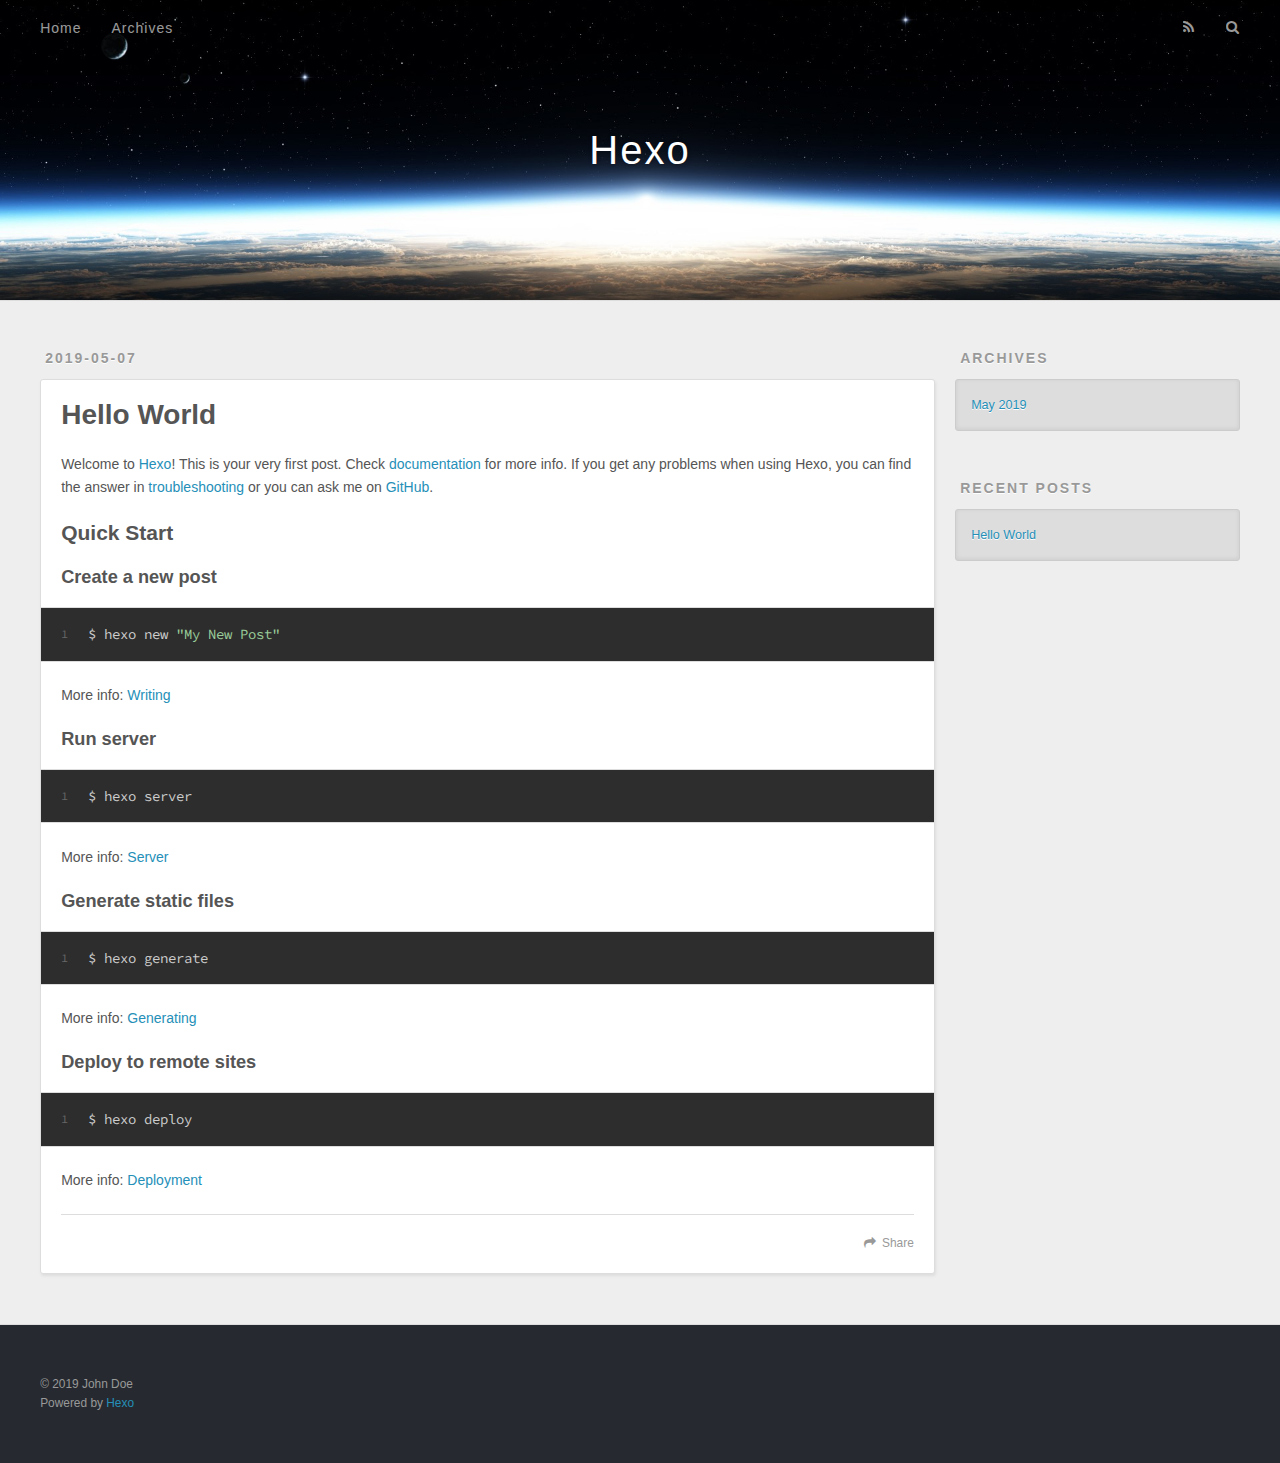
==== index.html @ 74bae9dd "Site updated: 2019-05-07 15:51:32" ====
<!DOCTYPE html>
<html>
<head><meta name="generator" content="Hexo 3.8.0">
  <meta charset="utf-8">
  

  
  <title>Hexo</title>
  <meta name="viewport" content="width=device-width, initial-scale=1, maximum-scale=1">
  <meta property="og:type" content="website">
<meta property="og:title" content="Hexo">
<meta property="og:url" content="http://yoursite.com/index.html">
<meta property="og:site_name" content="Hexo">
<meta property="og:locale" content="default">
<meta name="twitter:card" content="summary">
<meta name="twitter:title" content="Hexo">
  
    <link rel="alternate" href="/atom.xml" title="Hexo" type="application/atom+xml">
  
  
    <link rel="icon" href="/favicon.png">
  
  
    <link href="//fonts.googleapis.com/css?family=Source+Code+Pro" rel="stylesheet" type="text/css">
  
  <link rel="stylesheet" href="/css/style.css">
</head>
</html>
<body>
  <div id="container">
    <div id="wrap">
      <header id="header">
  <div id="banner"></div>
  <div id="header-outer" class="outer">
    <div id="header-title" class="inner">
      <h1 id="logo-wrap">
        <a href="/" id="logo">Hexo</a>
      </h1>
      
    </div>
    <div id="header-inner" class="inner">
      <nav id="main-nav">
        <a id="main-nav-toggle" class="nav-icon"></a>
        
          <a class="main-nav-link" href="/">Home</a>
        
          <a class="main-nav-link" href="/archives">Archives</a>
        
      </nav>
      <nav id="sub-nav">
        
          <a id="nav-rss-link" class="nav-icon" href="/atom.xml" title="RSS Feed"></a>
        
        <a id="nav-search-btn" class="nav-icon" title="Search"></a>
      </nav>
      <div id="search-form-wrap">
        <form action="//google.com/search" method="get" accept-charset="UTF-8" class="search-form"><input type="search" name="q" class="search-form-input" placeholder="Search"><button type="submit" class="search-form-submit">&#xF002;</button><input type="hidden" name="sitesearch" value="http://yoursite.com"></form>
      </div>
    </div>
  </div>
</header>
      <div class="outer">
        <section id="main">
  
    <article id="post-hello-world" class="article article-type-post" itemscope itemprop="blogPost">
  <div class="article-meta">
    <a href="/2019/05/07/hello-world/" class="article-date">
  <time datetime="2019-05-07T07:40:25.000Z" itemprop="datePublished">2019-05-07</time>
</a>
    
  </div>
  <div class="article-inner">
    
    
      <header class="article-header">
        
  
    <h1 itemprop="name">
      <a class="article-title" href="/2019/05/07/hello-world/">Hello World</a>
    </h1>
  

      </header>
    
    <div class="article-entry" itemprop="articleBody">
      
        <p>Welcome to <a href="https://hexo.io/" target="_blank" rel="noopener">Hexo</a>! This is your very first post. Check <a href="https://hexo.io/docs/" target="_blank" rel="noopener">documentation</a> for more info. If you get any problems when using Hexo, you can find the answer in <a href="https://hexo.io/docs/troubleshooting.html" target="_blank" rel="noopener">troubleshooting</a> or you can ask me on <a href="https://github.com/hexojs/hexo/issues" target="_blank" rel="noopener">GitHub</a>.</p>
<h2 id="Quick-Start"><a href="#Quick-Start" class="headerlink" title="Quick Start"></a>Quick Start</h2><h3 id="Create-a-new-post"><a href="#Create-a-new-post" class="headerlink" title="Create a new post"></a>Create a new post</h3><figure class="highlight bash"><table><tr><td class="gutter"><pre><span class="line">1</span><br></pre></td><td class="code"><pre><span class="line">$ hexo new <span class="string">"My New Post"</span></span><br></pre></td></tr></table></figure>
<p>More info: <a href="https://hexo.io/docs/writing.html" target="_blank" rel="noopener">Writing</a></p>
<h3 id="Run-server"><a href="#Run-server" class="headerlink" title="Run server"></a>Run server</h3><figure class="highlight bash"><table><tr><td class="gutter"><pre><span class="line">1</span><br></pre></td><td class="code"><pre><span class="line">$ hexo server</span><br></pre></td></tr></table></figure>
<p>More info: <a href="https://hexo.io/docs/server.html" target="_blank" rel="noopener">Server</a></p>
<h3 id="Generate-static-files"><a href="#Generate-static-files" class="headerlink" title="Generate static files"></a>Generate static files</h3><figure class="highlight bash"><table><tr><td class="gutter"><pre><span class="line">1</span><br></pre></td><td class="code"><pre><span class="line">$ hexo generate</span><br></pre></td></tr></table></figure>
<p>More info: <a href="https://hexo.io/docs/generating.html" target="_blank" rel="noopener">Generating</a></p>
<h3 id="Deploy-to-remote-sites"><a href="#Deploy-to-remote-sites" class="headerlink" title="Deploy to remote sites"></a>Deploy to remote sites</h3><figure class="highlight bash"><table><tr><td class="gutter"><pre><span class="line">1</span><br></pre></td><td class="code"><pre><span class="line">$ hexo deploy</span><br></pre></td></tr></table></figure>
<p>More info: <a href="https://hexo.io/docs/deployment.html" target="_blank" rel="noopener">Deployment</a></p>

      
    </div>
    <footer class="article-footer">
      <a data-url="http://yoursite.com/2019/05/07/hello-world/" data-id="cjvdhw9oo0000kcbdftleumqb" class="article-share-link">Share</a>
      
      
    </footer>
  </div>
  
</article>


  


</section>
        
          <aside id="sidebar">
  
    

  
    

  
    
  
    
  <div class="widget-wrap">
    <h3 class="widget-title">Archives</h3>
    <div class="widget">
      <ul class="archive-list"><li class="archive-list-item"><a class="archive-list-link" href="/archives/2019/05/">May 2019</a></li></ul>
    </div>
  </div>


  
    
  <div class="widget-wrap">
    <h3 class="widget-title">Recent Posts</h3>
    <div class="widget">
      <ul>
        
          <li>
            <a href="/2019/05/07/hello-world/">Hello World</a>
          </li>
        
      </ul>
    </div>
  </div>

  
</aside>
        
      </div>
      <footer id="footer">
  
  <div class="outer">
    <div id="footer-info" class="inner">
      &copy; 2019 John Doe<br>
      Powered by <a href="http://hexo.io/" target="_blank">Hexo</a>
    </div>
  </div>
</footer>
    </div>
    <nav id="mobile-nav">
  
    <a href="/" class="mobile-nav-link">Home</a>
  
    <a href="/archives" class="mobile-nav-link">Archives</a>
  
</nav>
    

<script src="//ajax.googleapis.com/ajax/libs/jquery/2.0.3/jquery.min.js"></script>


  <link rel="stylesheet" href="/fancybox/jquery.fancybox.css">
  <script src="/fancybox/jquery.fancybox.pack.js"></script>


<script src="/js/script.js"></script>



  </div>
</body>
</html>
---- css/style.css ----
body {
  width: 100%;
}
body:before,
body:after {
  content: "";
  display: table;
}
body:after {
  clear: both;
}
html,
body,
div,
span,
applet,
object,
iframe,
h1,
h2,
h3,
h4,
h5,
h6,
p,
blockquote,
pre,
a,
abbr,
acronym,
address,
big,
cite,
code,
del,
dfn,
em,
img,
ins,
kbd,
q,
s,
samp,
small,
strike,
strong,
sub,
sup,
tt,
var,
dl,
dt,
dd,
ol,
ul,
li,
fieldset,
form,
label,
legend,
table,
caption,
tbody,
tfoot,
thead,
tr,
th,
td {
  margin: 0;
  padding: 0;
  border: 0;
  outline: 0;
  font-weight: inherit;
  font-style: inherit;
  font-family: inherit;
  font-size: 100%;
  vertical-align: baseline;
}
body {
  line-height: 1;
  color: #000;
  background: #fff;
}
ol,
ul {
  list-style: none;
}
table {
  border-collapse: separate;
  border-spacing: 0;
  vertical-align: middle;
}
caption,
th,
td {
  text-align: left;
  font-weight: normal;
  vertical-align: middle;
}
a img {
  border: none;
}
input,
button {
  margin: 0;
  padding: 0;
}
input::-moz-focus-inner,
button::-moz-focus-inner {
  border: 0;
  padding: 0;
}
@font-face {
  font-family: FontAwesome;
  font-style: normal;
  font-weight: normal;
  src: url("fonts/fontawesome-webfont.eot?v=#4.0.3");
  src: url("fonts/fontawesome-webfont.eot?#iefix&v=#4.0.3") format("embedded-opentype"), url("fonts/fontawesome-webfont.woff?v=#4.0.3") format("woff"), url("fonts/fontawesome-webfont.ttf?v=#4.0.3") format("truetype"), url("fonts/fontawesome-webfont.svg#fontawesomeregular?v=#4.0.3") format("svg");
}
html,
body,
#container {
  height: 100%;
}
body {
  background: #eee;
  font: 14px -apple-system, BlinkMacSystemFont, "Segoe UI", "Roboto", "Oxygen", "Ubuntu", "Cantarell", "Fira Sans", "Droid Sans", "Helvetica Neue", sans-serif;
  -webkit-text-size-adjust: 100%;
}
.outer {
  max-width: 1220px;
  margin: 0 auto;
  padding: 0 20px;
}
.outer:before,
.outer:after {
  content: "";
  display: table;
}
.outer:after {
  clear: both;
}
.inner {
  display: inline;
  float: left;
  width: 98.33333333333333%;
  margin: 0 0.833333333333333%;
}
.left,
.alignleft {
  float: left;
}
.right,
.alignright {
  float: right;
}
.clear {
  clear: both;
}
#container {
  position: relative;
}
.mobile-nav-on {
  overflow: hidden;
}
#wrap {
  height: 100%;
  width: 100%;
  position: absolute;
  top: 0;
  left: 0;
  -webkit-transition: 0.2s ease-out;
  -moz-transition: 0.2s ease-out;
  -ms-transition: 0.2s ease-out;
  transition: 0.2s ease-out;
  z-index: 1;
  background: #eee;
}
.mobile-nav-on #wrap {
  left: 280px;
}
@media screen and (min-width: 768px) {
  #main {
    display: inline;
    float: left;
    width: 73.33333333333333%;
    margin: 0 0.833333333333333%;
  }
}
.article-date,
.article-category-link,
.archive-year,
.widget-title {
  text-decoration: none;
  text-transform: uppercase;
  letter-spacing: 2px;
  color: #999;
  margin-bottom: 1em;
  margin-left: 5px;
  line-height: 1em;
  text-shadow: 0 1px #fff;
  font-weight: bold;
}
.article-inner,
.archive-article-inner {
  background: #fff;
  -webkit-box-shadow: 1px 2px 3px #ddd;
  box-shadow: 1px 2px 3px #ddd;
  border: 1px solid #ddd;
  border-radius: 3px;
}
.article-entry h1,
.widget h1 {
  font-size: 2em;
}
.article-entry h2,
.widget h2 {
  font-size: 1.5em;
}
.article-entry h3,
.widget h3 {
  font-size: 1.3em;
}
.article-entry h4,
.widget h4 {
  font-size: 1.2em;
}
.article-entry h5,
.widget h5 {
  font-size: 1em;
}
.article-entry h6,
.widget h6 {
  font-size: 1em;
  color: #999;
}
.article-entry hr,
.widget hr {
  border: 1px dashed #ddd;
}
.article-entry strong,
.widget strong {
  font-weight: bold;
}
.article-entry em,
.widget em,
.article-entry cite,
.widget cite {
  font-style: italic;
}
.article-entry sup,
.widget sup,
.article-entry sub,
.widget sub {
  font-size: 0.75em;
  line-height: 0;
  position: relative;
  vertical-align: baseline;
}
.article-entry sup,
.widget sup {
  top: -0.5em;
}
.article-entry sub,
.widget sub {
  bottom: -0.2em;
}
.article-entry small,
.widget small {
  font-size: 0.85em;
}
.article-entry acronym,
.widget acronym,
.article-entry abbr,
.widget abbr {
  border-bottom: 1px dotted;
}
.article-entry ul,
.widget ul,
.article-entry ol,
.widget ol,
.article-entry dl,
.widget dl {
  margin: 0 20px;
  line-height: 1.6em;
}
.article-entry ul ul,
.widget ul ul,
.article-entry ol ul,
.widget ol ul,
.article-entry ul ol,
.widget ul ol,
.article-entry ol ol,
.widget ol ol {
  margin-top: 0;
  margin-bottom: 0;
}
.article-entry ul,
.widget ul {
  list-style: disc;
}
.article-entry ol,
.widget ol {
  list-style: decimal;
}
.article-entry dt,
.widget dt {
  font-weight: bold;
}
#header {
  height: 300px;
  position: relative;
  border-bottom: 1px solid #ddd;
}
#header:before,
#header:after {
  content: "";
  position: absolute;
  left: 0;
  right: 0;
  height: 40px;
}
#header:before {
  top: 0;
  background: -webkit-linear-gradient(rgba(0,0,0,0.2), transparent);
  background: -moz-linear-gradient(rgba(0,0,0,0.2), transparent);
  background: -ms-linear-gradient(rgba(0,0,0,0.2), transparent);
  background: linear-gradient(rgba(0,0,0,0.2), transparent);
}
#header:after {
  bottom: 0;
  background: -webkit-linear-gradient(transparent, rgba(0,0,0,0.2));
  background: -moz-linear-gradient(transparent, rgba(0,0,0,0.2));
  background: -ms-linear-gradient(transparent, rgba(0,0,0,0.2));
  background: linear-gradient(transparent, rgba(0,0,0,0.2));
}
#header-outer {
  height: 100%;
  position: relative;
}
#header-inner {
  position: relative;
  overflow: hidden;
}
#banner {
  position: absolute;
  top: 0;
  left: 0;
  width: 100%;
  height: 100%;
  background: url("images/banner.jpg") center #000;
  -webkit-background-size: cover;
  -moz-background-size: cover;
  background-size: cover;
  z-index: -1;
}
#header-title {
  text-align: center;
  height: 40px;
  position: absolute;
  top: 50%;
  left: 0;
  margin-top: -20px;
}
#logo,
#subtitle {
  text-decoration: none;
  color: #fff;
  font-weight: 300;
  text-shadow: 0 1px 4px rgba(0,0,0,0.3);
}
#logo {
  font-size: 40px;
  line-height: 40px;
  letter-spacing: 2px;
}
#subtitle {
  font-size: 16px;
  line-height: 16px;
  letter-spacing: 1px;
}
#subtitle-wrap {
  margin-top: 16px;
}
#main-nav {
  float: left;
  margin-left: -15px;
}
.nav-icon,
.main-nav-link {
  float: left;
  color: #fff;
  opacity: 0.6;
  text-decoration: none;
  text-shadow: 0 1px rgba(0,0,0,0.2);
  -webkit-transition: opacity 0.2s;
  -moz-transition: opacity 0.2s;
  -ms-transition: opacity 0.2s;
  transition: opacity 0.2s;
  display: block;
  padding: 20px 15px;
}
.nav-icon:hover,
.main-nav-link:hover {
  opacity: 1;
}
.nav-icon {
  font-family: FontAwesome;
  text-align: center;
  font-size: 14px;
  width: 14px;
  height: 14px;
  padding: 20px 15px;
  position: relative;
  cursor: pointer;
}
.main-nav-link {
  font-weight: 300;
  letter-spacing: 1px;
}
@media screen and (max-width: 479px) {
  .main-nav-link {
    display: none;
  }
}
#main-nav-toggle {
  display: none;
}
#main-nav-toggle:before {
  content: "\f0c9";
}
@media screen and (max-width: 479px) {
  #main-nav-toggle {
    display: block;
  }
}
#sub-nav {
  float: right;
  margin-right: -15px;
}
#nav-rss-link:before {
  content: "\f09e";
}
#nav-search-btn:before {
  content: "\f002";
}
#search-form-wrap {
  position: absolute;
  top: 15px;
  width: 150px;
  height: 30px;
  right: -150px;
  opacity: 0;
  -webkit-transition: 0.2s ease-out;
  -moz-transition: 0.2s ease-out;
  -ms-transition: 0.2s ease-out;
  transition: 0.2s ease-out;
}
#search-form-wrap.on {
  opacity: 1;
  right: 0;
}
@media screen and (max-width: 479px) {
  #search-form-wrap {
    width: 100%;
    right: -100%;
  }
}
.search-form {
  position: absolute;
  top: 0;
  left: 0;
  right: 0;
  background: #fff;
  padding: 5px 15px;
  border-radius: 15px;
  -webkit-box-shadow: 0 0 10px rgba(0,0,0,0.3);
  box-shadow: 0 0 10px rgba(0,0,0,0.3);
}
.search-form-input {
  border: none;
  background: none;
  color: #555;
  width: 100%;
  font: 13px -apple-system, BlinkMacSystemFont, "Segoe UI", "Roboto", "Oxygen", "Ubuntu", "Cantarell", "Fira Sans", "Droid Sans", "Helvetica Neue", sans-serif;
  outline: none;
}
.search-form-input::-webkit-search-results-decoration,
.search-form-input::-webkit-search-cancel-button {
  -webkit-appearance: none;
}
.search-form-submit {
  position: absolute;
  top: 50%;
  right: 10px;
  margin-top: -7px;
  font: 13px FontAwesome;
  border: none;
  background: none;
  color: #bbb;
  cursor: pointer;
}
.search-form-submit:hover,
.search-form-submit:focus {
  color: #777;
}
.article {
  margin: 50px 0;
}
.article-inner {
  overflow: hidden;
}
.article-meta:before,
.article-meta:after {
  content: "";
  display: table;
}
.article-meta:after {
  clear: both;
}
.article-date {
  float: left;
}
.article-category {
  float: left;
  line-height: 1em;
  color: #ccc;
  text-shadow: 0 1px #fff;
  margin-left: 8px;
}
.article-category:before {
  content: "\2022";
}
.article-category-link {
  margin: 0 12px 1em;
}
.article-header {
  padding: 20px 20px 0;
}
.article-title {
  text-decoration: none;
  font-size: 2em;
  font-weight: bold;
  color: #555;
  line-height: 1.1em;
  -webkit-transition: color 0.2s;
  -moz-transition: color 0.2s;
  -ms-transition: color 0.2s;
  transition: color 0.2s;
}
a.article-title:hover {
  color: #258fb8;
}
.article-entry {
  color: #555;
  padding: 0 20px;
}
.article-entry:before,
.article-entry:after {
  content: "";
  display: table;
}
.article-entry:after {
  clear: both;
}
.article-entry p,
.article-entry table {
  line-height: 1.6em;
  margin: 1.6em 0;
}
.article-entry h1,
.article-entry h2,
.article-entry h3,
.article-entry h4,
.article-entry h5,
.article-entry h6 {
  font-weight: bold;
}
.article-entry h1,
.article-entry h2,
.article-entry h3,
.article-entry h4,
.article-entry h5,
.article-entry h6 {
  line-height: 1.1em;
  margin: 1.1em 0;
}
.article-entry a {
  color: #258fb8;
  text-decoration: none;
}
.article-entry a:hover {
  text-decoration: underline;
}
.article-entry ul,
.article-entry ol,
.article-entry dl {
  margin-top: 1.6em;
  margin-bottom: 1.6em;
}
.article-entry img,
.article-entry video {
  max-width: 100%;
  height: auto;
  display: block;
  margin: auto;
}
.article-entry iframe {
  border: none;
}
.article-entry table {
  width: 100%;
  border-collapse: collapse;
  border-spacing: 0;
}
.article-entry th {
  font-weight: bold;
  border-bottom: 3px solid #ddd;
  padding-bottom: 0.5em;
}
.article-entry td {
  border-bottom: 1px solid #ddd;
  padding: 10px 0;
}
.article-entry blockquote {
  font-family: Georgia, "Times New Roman", serif;
  font-size: 1.4em;
  margin: 1.6em 20px;
  text-align: center;
}
.article-entry blockquote footer {
  font-size: 14px;
  margin: 1.6em 0;
  font-family: -apple-system, BlinkMacSystemFont, "Segoe UI", "Roboto", "Oxygen", "Ubuntu", "Cantarell", "Fira Sans", "Droid Sans", "Helvetica Neue", sans-serif;
}
.article-entry blockquote footer cite:before {
  content: "—";
  padding: 0 0.5em;
}
.article-entry .pullquote {
  text-align: left;
  width: 45%;
  margin: 0;
}
.article-entry .pullquote.left {
  margin-left: 0.5em;
  margin-right: 1em;
}
.article-entry .pullquote.right {
  margin-right: 0.5em;
  margin-left: 1em;
}
.article-entry .caption {
  color: #999;
  display: block;
  font-size: 0.9em;
  margin-top: 0.5em;
  position: relative;
  text-align: center;
}
.article-entry .video-container {
  position: relative;
  padding-top: 56.25%;
  height: 0;
  overflow: hidden;
}
.article-entry .video-container iframe,
.article-entry .video-container object,
.article-entry .video-container embed {
  position: absolute;
  top: 0;
  left: 0;
  width: 100%;
  height: 100%;
  margin-top: 0;
}
.article-more-link a {
  display: inline-block;
  line-height: 1em;
  padding: 6px 15px;
  border-radius: 15px;
  background: #eee;
  color: #999;
  text-shadow: 0 1px #fff;
  text-decoration: none;
}
.article-more-link a:hover {
  background: #258fb8;
  color: #fff;
  text-decoration: none;
  text-shadow: 0 1px #1e7293;
}
.article-footer {
  font-size: 0.85em;
  line-height: 1.6em;
  border-top: 1px solid #ddd;
  padding-top: 1.6em;
  margin: 0 20px 20px;
}
.article-footer:before,
.article-footer:after {
  content: "";
  display: table;
}
.article-footer:after {
  clear: both;
}
.article-footer a {
  color: #999;
  text-decoration: none;
}
.article-footer a:hover {
  color: #555;
}
.article-tag-list-item {
  float: left;
  margin-right: 10px;
}
.article-tag-list-link:before {
  content: "#";
}
.article-comment-link {
  float: right;
}
.article-comment-link:before {
  content: "\f075";
  font-family: FontAwesome;
  padding-right: 8px;
}
.article-share-link {
  cursor: pointer;
  float: right;
  margin-left: 20px;
}
.article-share-link:before {
  content: "\f064";
  font-family: FontAwesome;
  padding-right: 6px;
}
#article-nav {
  position: relative;
}
#article-nav:before,
#article-nav:after {
  content: "";
  display: table;
}
#article-nav:after {
  clear: both;
}
@media screen and (min-width: 768px) {
  #article-nav {
    margin: 50px 0;
  }
  #article-nav:before {
    width: 8px;
    height: 8px;
    position: absolute;
    top: 50%;
    left: 50%;
    margin-top: -4px;
    margin-left: -4px;
    content: "";
    border-radius: 50%;
    background: #ddd;
    -webkit-box-shadow: 0 1px 2px #fff;
    box-shadow: 0 1px 2px #fff;
  }
}
.article-nav-link-wrap {
  text-decoration: none;
  text-shadow: 0 1px #fff;
  color: #999;
  -webkit-box-sizing: border-box;
  -moz-box-sizing: border-box;
  box-sizing: border-box;
  margin-top: 50px;
  text-align: center;
  display: block;
}
.article-nav-link-wrap:hover {
  color: #555;
}
@media screen and (min-width: 768px) {
  .article-nav-link-wrap {
    width: 50%;
    margin-top: 0;
  }
}
@media screen and (min-width: 768px) {
  #article-nav-newer {
    float: left;
    text-align: right;
    padding-right: 20px;
  }
}
@media screen and (min-width: 768px) {
  #article-nav-older {
    float: right;
    text-align: left;
    padding-left: 20px;
  }
}
.article-nav-caption {
  text-transform: uppercase;
  letter-spacing: 2px;
  color: #ddd;
  line-height: 1em;
  font-weight: bold;
}
#article-nav-newer .article-nav-caption {
  margin-right: -2px;
}
.article-nav-title {
  font-size: 0.85em;
  line-height: 1.6em;
  margin-top: 0.5em;
}
.article-share-box {
  position: absolute;
  display: none;
  background: #fff;
  -webkit-box-shadow: 1px 2px 10px rgba(0,0,0,0.2);
  box-shadow: 1px 2px 10px rgba(0,0,0,0.2);
  border-radius: 3px;
  margin-left: -145px;
  overflow: hidden;
  z-index: 1;
}
.article-share-box.on {
  display: block;
}
.article-share-input {
  width: 100%;
  background: none;
  -webkit-box-sizing: border-box;
  -moz-box-sizing: border-box;
  box-sizing: border-box;
  font: 14px -apple-system, BlinkMacSystemFont, "Segoe UI", "Roboto", "Oxygen", "Ubuntu", "Cantarell", "Fira Sans", "Droid Sans", "Helvetica Neue", sans-serif;
  padding: 0 15px;
  color: #555;
  outline: none;
  border: 1px solid #ddd;
  border-radius: 3px 3px 0 0;
  height: 36px;
  line-height: 36px;
}
.article-share-links {
  background: #eee;
}
.article-share-links:before,
.article-share-links:after {
  content: "";
  display: table;
}
.article-share-links:after {
  clear: both;
}
.article-share-twitter,
.article-share-facebook,
.article-share-pinterest,
.article-share-google {
  width: 50px;
  height: 36px;
  display: block;
  float: left;
  position: relative;
  color: #999;
  text-shadow: 0 1px #fff;
}
.article-share-twitter:before,
.article-share-facebook:before,
.article-share-pinterest:before,
.article-share-google:before {
  font-size: 20px;
  font-family: FontAwesome;
  width: 20px;
  height: 20px;
  position: absolute;
  top: 50%;
  left: 50%;
  margin-top: -10px;
  margin-left: -10px;
  text-align: center;
}
.article-share-twitter:hover,
.article-share-facebook:hover,
.article-share-pinterest:hover,
.article-share-google:hover {
  color: #fff;
}
.article-share-twitter:before {
  content: "\f099";
}
.article-share-twitter:hover {
  background: #00aced;
  text-shadow: 0 1px #008abe;
}
.article-share-facebook:before {
  content: "\f09a";
}
.article-share-facebook:hover {
  background: #3b5998;
  text-shadow: 0 1px #2f477a;
}
.article-share-pinterest:before {
  content: "\f0d2";
}
.article-share-pinterest:hover {
  background: #cb2027;
  text-shadow: 0 1px #a21a1f;
}
.article-share-google:before {
  content: "\f0d5";
}
.article-share-google:hover {
  background: #dd4b39;
  text-shadow: 0 1px #be3221;
}
.article-gallery {
  background: #000;
  position: relative;
}
.article-gallery-photos {
  position: relative;
  overflow: hidden;
}
.article-gallery-img {
  display: none;
  max-width: 100%;
}
.article-gallery-img:first-child {
  display: block;
}
.article-gallery-img.loaded {
  position: absolute;
  display: block;
}
.article-gallery-img img {
  display: block;
  max-width: 100%;
  margin: 0 auto;
}
#comments {
  background: #fff;
  -webkit-box-shadow: 1px 2px 3px #ddd;
  box-shadow: 1px 2px 3px #ddd;
  padding: 20px;
  border: 1px solid #ddd;
  border-radius: 3px;
  margin: 50px 0;
}
#comments a {
  color: #258fb8;
}
.archives-wrap {
  margin: 50px 0;
}
.archives:before,
.archives:after {
  content: "";
  display: table;
}
.archives:after {
  clear: both;
}
.archive-year-wrap {
  margin-bottom: 1em;
}
.archives {
  -webkit-column-gap: 10px;
  -moz-column-gap: 10px;
  column-gap: 10px;
}
@media screen and (min-width: 480px) and (max-width: 767px) {
  .archives {
    -webkit-column-count: 2;
    -moz-column-count: 2;
    column-count: 2;
  }
}
@media screen and (min-width: 768px) {
  .archives {
    -webkit-column-count: 3;
    -moz-column-count: 3;
    column-count: 3;
  }
}
.archive-article {
  -webkit-column-break-inside: avoid;
  page-break-inside: avoid;
  overflow: hidden;
  break-inside: avoid-column;
}
.archive-article-inner {
  padding: 10px;
  margin-bottom: 15px;
}
.archive-article-title {
  text-decoration: none;
  font-weight: bold;
  color: #555;
  -webkit-transition: color 0.2s;
  -moz-transition: color 0.2s;
  -ms-transition: color 0.2s;
  transition: color 0.2s;
  line-height: 1.6em;
}
.archive-article-title:hover {
  color: #258fb8;
}
.archive-article-footer {
  margin-top: 1em;
}
.archive-article-date {
  color: #999;
  text-decoration: none;
  font-size: 0.85em;
  line-height: 1em;
  margin-bottom: 0.5em;
  display: block;
}
#page-nav {
  margin: 50px auto;
  background: #fff;
  -webkit-box-shadow: 1px 2px 3px #ddd;
  box-shadow: 1px 2px 3px #ddd;
  border: 1px solid #ddd;
  border-radius: 3px;
  text-align: center;
  color: #999;
  overflow: hidden;
}
#page-nav:before,
#page-nav:after {
  content: "";
  display: table;
}
#page-nav:after {
  clear: both;
}
#page-nav a,
#page-nav span {
  padding: 10px 20px;
  line-height: 1;
  height: 2ex;
}
#page-nav a {
  color: #999;
  text-decoration: none;
}
#page-nav a:hover {
  background: #999;
  color: #fff;
}
#page-nav .prev {
  float: left;
}
#page-nav .next {
  float: right;
}
#page-nav .page-number {
  display: inline-block;
}
@media screen and (max-width: 479px) {
  #page-nav .page-number {
    display: none;
  }
}
#page-nav .current {
  color: #555;
  font-weight: bold;
}
#page-nav .space {
  color: #ddd;
}
#footer {
  background: #262a30;
  padding: 50px 0;
  border-top: 1px solid #ddd;
  color: #999;
}
#footer a {
  color: #258fb8;
  text-decoration: none;
}
#footer a:hover {
  text-decoration: underline;
}
#footer-info {
  line-height: 1.6em;
  font-size: 0.85em;
}
.article-entry pre,
.article-entry .highlight {
  background: #2d2d2d;
  margin: 0 -20px;
  padding: 15px 20px;
  border-style: solid;
  border-color: #ddd;
  border-width: 1px 0;
  overflow: auto;
  color: #ccc;
  line-height: 22.400000000000002px;
}
.article-entry .highlight .gutter pre,
.article-entry .gist .gist-file .gist-data .line-numbers {
  color: #666;
  font-size: 0.85em;
}
.article-entry pre,
.article-entry code {
  font-family: "Source Code Pro", Consolas, Monaco, Menlo, Consolas, monospace;
}
.article-entry code {
  background: #eee;
  text-shadow: 0 1px #fff;
  padding: 0 0.3em;
}
.article-entry pre code {
  background: none;
  text-shadow: none;
  padding: 0;
}
.article-entry .highlight pre {
  border: none;
  margin: 0;
  padding: 0;
}
.article-entry .highlight table {
  margin: 0;
  width: auto;
}
.article-entry .highlight td {
  border: none;
  padding: 0;
}
.article-entry .highlight figcaption {
  font-size: 0.85em;
  color: #999;
  line-height: 1em;
  margin-bottom: 1em;
}
.article-entry .highlight figcaption:before,
.article-entry .highlight figcaption:after {
  content: "";
  display: table;
}
.article-entry .highlight figcaption:after {
  clear: both;
}
.article-entry .highlight figcaption a {
  float: right;
}
.article-entry .highlight .gutter pre {
  text-align: right;
  padding-right: 20px;
}
.article-entry .highlight .line {
  height: 22.400000000000002px;
}
.article-entry .highlight .line.marked {
  background: #515151;
}
.article-entry .gist {
  margin: 0 -20px;
  border-style: solid;
  border-color: #ddd;
  border-width: 1px 0;
  background: #2d2d2d;
  padding: 15px 20px 15px 0;
}
.article-entry .gist .gist-file {
  border: none;
  font-family: "Source Code Pro", Consolas, Monaco, Menlo, Consolas, monospace;
  margin: 0;
}
.article-entry .gist .gist-file .gist-data {
  background: none;
  border: none;
}
.article-entry .gist .gist-file .gist-data .line-numbers {
  background: none;
  border: none;
  padding: 0 20px 0 0;
}
.article-entry .gist .gist-file .gist-data .line-data {
  padding: 0 !important;
}
.article-entry .gist .gist-file .highlight {
  margin: 0;
  padding: 0;
  border: none;
}
.article-entry .gist .gist-file .gist-meta {
  background: #2d2d2d;
  color: #999;
  font: 0.85em -apple-system, BlinkMacSystemFont, "Segoe UI", "Roboto", "Oxygen", "Ubuntu", "Cantarell", "Fira Sans", "Droid Sans", "Helvetica Neue", sans-serif;
  text-shadow: 0 0;
  padding: 0;
  margin-top: 1em;
  margin-left: 20px;
}
.article-entry .gist .gist-file .gist-meta a {
  color: #258fb8;
  font-weight: normal;
}
.article-entry .gist .gist-file .gist-meta a:hover {
  text-decoration: underline;
}
pre .comment,
pre .title {
  color: #999;
}
pre .variable,
pre .attribute,
pre .tag,
pre .regexp,
pre .ruby .constant,
pre .xml .tag .title,
pre .xml .pi,
pre .xml .doctype,
pre .html .doctype,
pre .css .id,
pre .css .class,
pre .css .pseudo {
  color: #f2777a;
}
pre .number,
pre .preprocessor,
pre .built_in,
pre .literal,
pre .params,
pre .constant {
  color: #f99157;
}
pre .class,
pre .ruby .class .title,
pre .css .rules .attribute {
  color: #9c9;
}
pre .string,
pre .value,
pre .inheritance,
pre .header,
pre .ruby .symbol,
pre .xml .cdata {
  color: #9c9;
}
pre .css .hexcolor {
  color: #6cc;
}
pre .function,
pre .python .decorator,
pre .python .title,
pre .ruby .function .title,
pre .ruby .title .keyword,
pre .perl .sub,
pre .javascript .title,
pre .coffeescript .title {
  color: #69c;
}
pre .keyword,
pre .javascript .function {
  color: #c9c;
}
@media screen and (max-width: 479px) {
  #mobile-nav {
    position: absolute;
    top: 0;
    left: 0;
    width: 280px;
    height: 100%;
    background: #191919;
    border-right: 1px solid #fff;
  }
}
@media screen and (max-width: 479px) {
  .mobile-nav-link {
    display: block;
    color: #999;
    text-decoration: none;
    padding: 15px 20px;
    font-weight: bold;
  }
  .mobile-nav-link:hover {
    color: #fff;
  }
}
@media screen and (min-width: 768px) {
  #sidebar {
    display: inline;
    float: left;
    width: 23.333333333333332%;
    margin: 0 0.833333333333333%;
  }
}
.widget-wrap {
  margin: 50px 0;
}
.widget {
  color: #777;
  text-shadow: 0 1px #fff;
  background: #ddd;
  -webkit-box-shadow: 0 -1px 4px #ccc inset;
  box-shadow: 0 -1px 4px #ccc inset;
  border: 1px solid #ccc;
  padding: 15px;
  border-radius: 3px;
}
.widget a {
  color: #258fb8;
  text-decoration: none;
}
.widget a:hover {
  text-decoration: underline;
}
.widget ul ul,
.widget ol ul,
.widget dl ul,
.widget ul ol,
.widget ol ol,
.widget dl ol,
.widget ul dl,
.widget ol dl,
.widget dl dl {
  margin-left: 15px;
  list-style: disc;
}
.widget {
  line-height: 1.6em;
  word-wrap: break-word;
  font-size: 0.9em;
}
.widget ul,
.widget ol {
  list-style: none;
  margin: 0;
}
.widget ul ul,
.widget ol ul,
.widget ul ol,
.widget ol ol {
  margin: 0 20px;
}
.widget ul ul,
.widget ol ul {
  list-style: disc;
}
.widget ul ol,
.widget ol ol {
  list-style: decimal;
}
.category-list-count,
.tag-list-count,
.archive-list-count {
  padding-left: 5px;
  color: #999;
  font-size: 0.85em;
}
.category-list-count:before,
.tag-list-count:before,
.archive-list-count:before {
  content: "(";
}
.category-list-count:after,
.tag-list-count:after,
.archive-list-count:after {
  content: ")";
}
.tagcloud a {
  margin-right: 5px;
  display: inline-block;
}
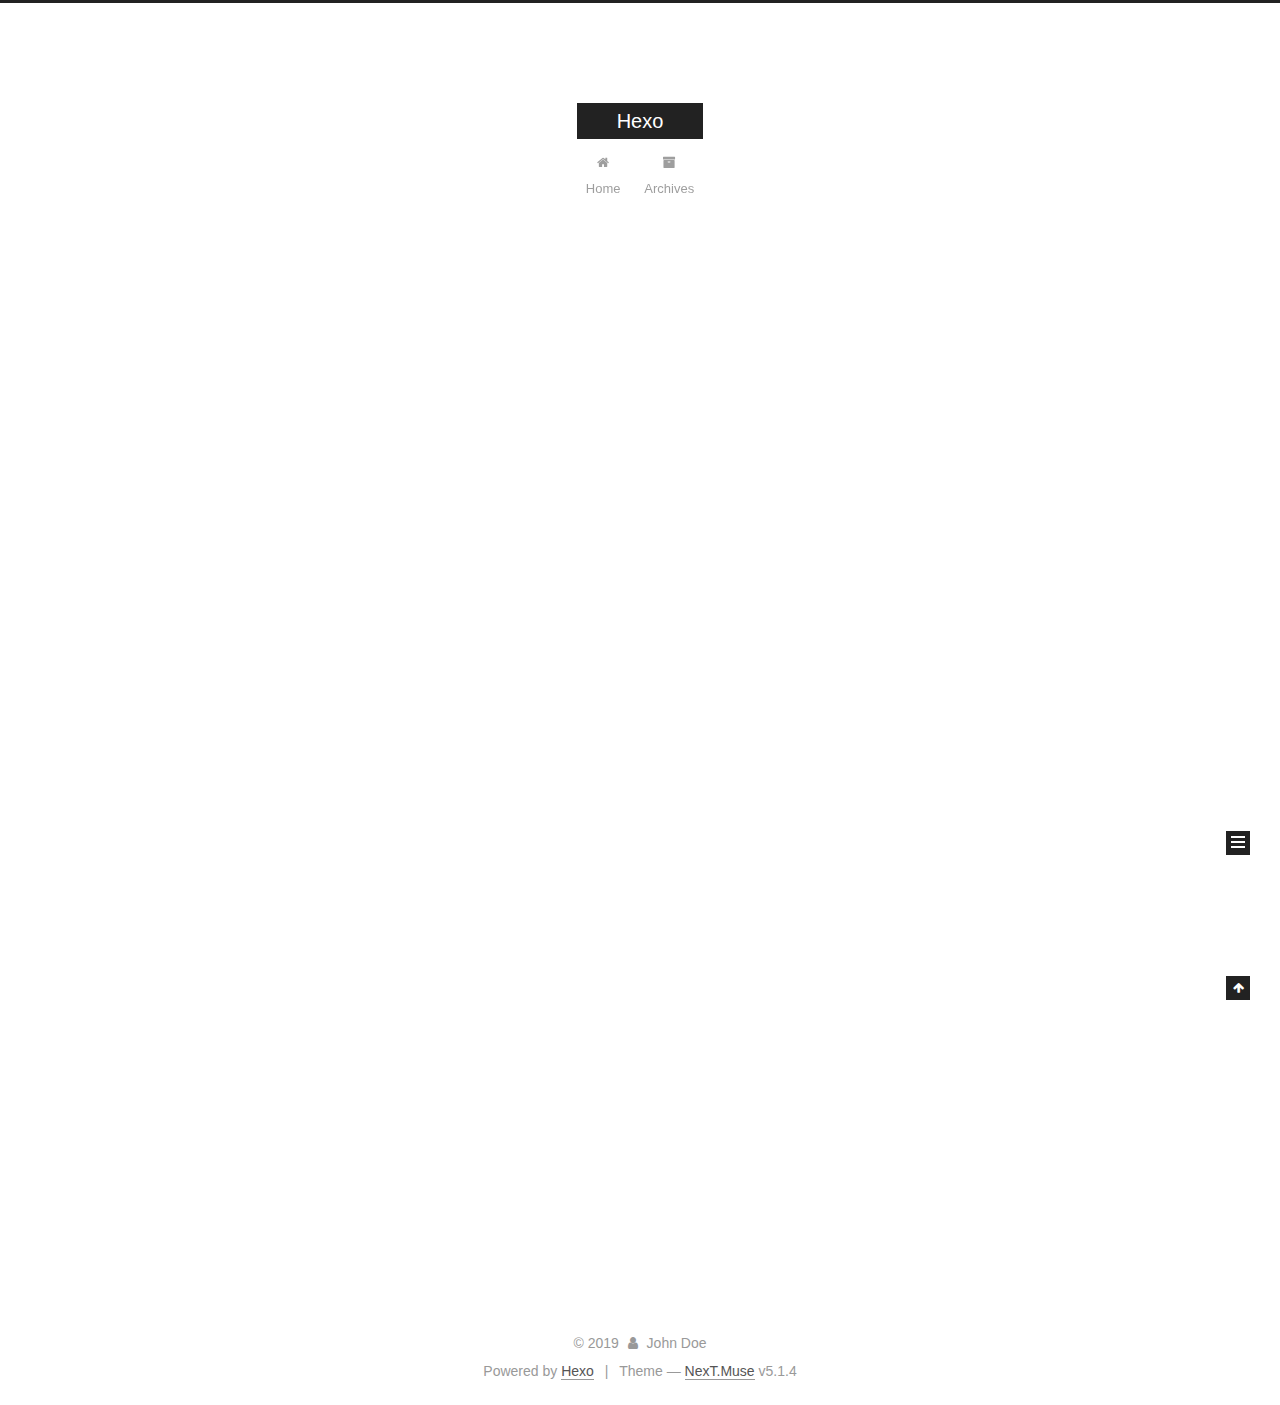
==== commit a3fec19a: "Site updated: 2019-05-07 17:22:38" ====
--- a/index.html
+++ b/index.html
@@ -1,90 +1,306 @@
 <!DOCTYPE html>
-<html>
+
+
+
+  
+
+
+<html class="theme-next muse use-motion" lang>
 <head><meta name="generator" content="Hexo 3.8.0">
-  <meta charset="utf-8">
-  
-
-  
-  <title>Hexo</title>
-  <meta name="viewport" content="width=device-width, initial-scale=1, maximum-scale=1">
-  <meta property="og:type" content="website">
+  <meta charset="UTF-8">
+<meta http-equiv="X-UA-Compatible" content="IE=edge">
+<meta name="viewport" content="width=device-width, initial-scale=1, maximum-scale=1">
+<meta name="theme-color" content="#222">
+
+
+
+
+
+
+
+
+
+<meta http-equiv="Cache-Control" content="no-transform">
+<meta http-equiv="Cache-Control" content="no-siteapp">
+
+
+
+
+
+
+
+
+
+
+
+
+
+
+
+
+  
+  
+  <link href="/lib/fancybox/source/jquery.fancybox.css?v=2.1.5" rel="stylesheet" type="text/css">
+
+
+
+
+
+
+
+<link href="/lib/font-awesome/css/font-awesome.min.css?v=4.6.2" rel="stylesheet" type="text/css">
+
+<link href="/css/main.css?v=5.1.4" rel="stylesheet" type="text/css">
+
+
+  <link rel="apple-touch-icon" sizes="180x180" href="/images/apple-touch-icon-next.png?v=5.1.4">
+
+
+  <link rel="icon" type="image/png" sizes="32x32" href="/images/favicon-32x32-next.png?v=5.1.4">
+
+
+  <link rel="icon" type="image/png" sizes="16x16" href="/images/favicon-16x16-next.png?v=5.1.4">
+
+
+  <link rel="mask-icon" href="/images/logo.svg?v=5.1.4" color="#222">
+
+
+
+
+
+  <meta name="keywords" content="Hexo, NexT">
+
+
+
+
+
+
+
+
+
+
+<meta property="og:type" content="website">
 <meta property="og:title" content="Hexo">
 <meta property="og:url" content="http://yoursite.com/index.html">
 <meta property="og:site_name" content="Hexo">
 <meta property="og:locale" content="default">
 <meta name="twitter:card" content="summary">
 <meta name="twitter:title" content="Hexo">
-  
-    <link rel="alternate" href="/atom.xml" title="Hexo" type="application/atom+xml">
-  
-  
-    <link rel="icon" href="/favicon.png">
-  
-  
-    <link href="//fonts.googleapis.com/css?family=Source+Code+Pro" rel="stylesheet" type="text/css">
-  
-  <link rel="stylesheet" href="/css/style.css">
+
+
+
+<script type="text/javascript" id="hexo.configurations">
+  var NexT = window.NexT || {};
+  var CONFIG = {
+    root: '/',
+    scheme: 'Muse',
+    version: '5.1.4',
+    sidebar: {"position":"left","display":"post","offset":12,"b2t":false,"scrollpercent":false,"onmobile":false},
+    fancybox: true,
+    tabs: true,
+    motion: {"enable":true,"async":false,"transition":{"post_block":"fadeIn","post_header":"slideDownIn","post_body":"slideDownIn","coll_header":"slideLeftIn","sidebar":"slideUpIn"}},
+    duoshuo: {
+      userId: '0',
+      author: 'Author'
+    },
+    algolia: {
+      applicationID: '',
+      apiKey: '',
+      indexName: '',
+      hits: {"per_page":10},
+      labels: {"input_placeholder":"Search for Posts","hits_empty":"We didn't find any results for the search: ${query}","hits_stats":"${hits} results found in ${time} ms"}
+    }
+  };
+</script>
+
+
+
+  <link rel="canonical" href="http://yoursite.com/">
+
+
+
+
+
+  <title>Hexo</title>
+  
+
+
+
+
+
+
+
+
 </head>
-</html>
-<body>
-  <div id="container">
-    <div id="wrap">
-      <header id="header">
-  <div id="banner"></div>
-  <div id="header-outer" class="outer">
-    <div id="header-title" class="inner">
-      <h1 id="logo-wrap">
-        <a href="/" id="logo">Hexo</a>
-      </h1>
-      
+
+<body itemscope itemtype="http://schema.org/WebPage" lang="default">
+
+  
+  
+    
+  
+
+  <div class="container sidebar-position-left 
+  page-home">
+    <div class="headband"></div>
+
+    <header id="header" class="header" itemscope itemtype="http://schema.org/WPHeader">
+      <div class="header-inner"><div class="site-brand-wrapper">
+  <div class="site-meta ">
+    
+
+    <div class="custom-logo-site-title">
+      <a href="/" class="brand" rel="start">
+        <span class="logo-line-before"><i></i></span>
+        <span class="site-title">Hexo</span>
+        <span class="logo-line-after"><i></i></span>
+      </a>
     </div>
-    <div id="header-inner" class="inner">
-      <nav id="main-nav">
-        <a id="main-nav-toggle" class="nav-icon"></a>
-        
-          <a class="main-nav-link" href="/">Home</a>
-        
-          <a class="main-nav-link" href="/archives">Archives</a>
-        
-      </nav>
-      <nav id="sub-nav">
-        
-          <a id="nav-rss-link" class="nav-icon" href="/atom.xml" title="RSS Feed"></a>
-        
-        <a id="nav-search-btn" class="nav-icon" title="Search"></a>
-      </nav>
-      <div id="search-form-wrap">
-        <form action="//google.com/search" method="get" accept-charset="UTF-8" class="search-form"><input type="search" name="q" class="search-form-input" placeholder="Search"><button type="submit" class="search-form-submit">&#xF002;</button><input type="hidden" name="sitesearch" value="http://yoursite.com"></form>
-      </div>
-    </div>
+      
+        <p class="site-subtitle"></p>
+      
   </div>
-</header>
-      <div class="outer">
-        <section id="main">
-  
-    <article id="post-hello-world" class="article article-type-post" itemscope itemprop="blogPost">
-  <div class="article-meta">
-    <a href="/2019/05/07/hello-world/" class="article-date">
-  <time datetime="2019-05-07T07:40:25.000Z" itemprop="datePublished">2019-05-07</time>
-</a>
-    
+
+  <div class="site-nav-toggle">
+    <button>
+      <span class="btn-bar"></span>
+      <span class="btn-bar"></span>
+      <span class="btn-bar"></span>
+    </button>
   </div>
-  <div class="article-inner">
-    
-    
-      <header class="article-header">
-        
-  
-    <h1 itemprop="name">
-      <a class="article-title" href="/2019/05/07/hello-world/">Hello World</a>
-    </h1>
-  
-
+</div>
+
+<nav class="site-nav">
+  
+
+  
+    <ul id="menu" class="menu">
+      
+        
+        <li class="menu-item menu-item-home">
+          <a href="/" rel="section">
+            
+              <i class="menu-item-icon fa fa-fw fa-home"></i> <br>
+            
+            Home
+          </a>
+        </li>
+      
+        
+        <li class="menu-item menu-item-archives">
+          <a href="/archives/" rel="section">
+            
+              <i class="menu-item-icon fa fa-fw fa-archive"></i> <br>
+            
+            Archives
+          </a>
+        </li>
+      
+
+      
+    </ul>
+  
+
+  
+</nav>
+
+
+
+ </div>
+    </header>
+
+    <main id="main" class="main">
+      <div class="main-inner">
+        <div class="content-wrap">
+          <div id="content" class="content">
+            
+  <section id="posts" class="posts-expand">
+    
+      
+
+  
+
+  
+  
+  
+
+  <article class="post post-type-normal" itemscope itemtype="http://schema.org/Article">
+  
+  
+  
+  <div class="post-block">
+    <link itemprop="mainEntityOfPage" href="http://yoursite.com/2019/05/07/hello-world/">
+
+    <span hidden itemprop="author" itemscope itemtype="http://schema.org/Person">
+      <meta itemprop="name" content="John Doe">
+      <meta itemprop="description" content>
+      <meta itemprop="image" content="/images/avatar.gif">
+    </span>
+
+    <span hidden itemprop="publisher" itemscope itemtype="http://schema.org/Organization">
+      <meta itemprop="name" content="Hexo">
+    </span>
+
+    
+      <header class="post-header">
+
+        
+        
+          <h1 class="post-title" itemprop="name headline">
+                
+                <a class="post-title-link" href="/2019/05/07/hello-world/" itemprop="url">Hello World</a></h1>
+        
+
+        <div class="post-meta">
+          <span class="post-time">
+            
+              <span class="post-meta-item-icon">
+                <i class="fa fa-calendar-o"></i>
+              </span>
+              
+                <span class="post-meta-item-text">Posted on</span>
+              
+              <time title="Post created" itemprop="dateCreated datePublished" datetime="2019-05-07T15:40:25+08:00">
+                2019-05-07
+              </time>
+            
+
+            
+
+            
+          </span>
+
+          
+
+          
+            
+          
+
+          
+          
+
+          
+
+          
+
+          
+
+        </div>
       </header>
     
-    <div class="article-entry" itemprop="articleBody">
-      
-        <p>Welcome to <a href="https://hexo.io/" target="_blank" rel="noopener">Hexo</a>! This is your very first post. Check <a href="https://hexo.io/docs/" target="_blank" rel="noopener">documentation</a> for more info. If you get any problems when using Hexo, you can find the answer in <a href="https://hexo.io/docs/troubleshooting.html" target="_blank" rel="noopener">troubleshooting</a> or you can ask me on <a href="https://github.com/hexojs/hexo/issues" target="_blank" rel="noopener">GitHub</a>.</p>
+
+    
+    
+    
+    <div class="post-body" itemprop="articleBody">
+
+      
+      
+
+      
+        
+          
+            <p>Welcome to <a href="https://hexo.io/" target="_blank" rel="noopener">Hexo</a>! This is your very first post. Check <a href="https://hexo.io/docs/" target="_blank" rel="noopener">documentation</a> for more info. If you get any problems when using Hexo, you can find the answer in <a href="https://hexo.io/docs/troubleshooting.html" target="_blank" rel="noopener">troubleshooting</a> or you can ask me on <a href="https://github.com/hexojs/hexo/issues" target="_blank" rel="noopener">GitHub</a>.</p>
 <h2 id="Quick-Start"><a href="#Quick-Start" class="headerlink" title="Quick Start"></a>Quick Start</h2><h3 id="Create-a-new-post"><a href="#Create-a-new-post" class="headerlink" title="Create a new post"></a>Create a new post</h3><figure class="highlight bash"><table><tr><td class="gutter"><pre><span class="line">1</span><br></pre></td><td class="code"><pre><span class="line">$ hexo new <span class="string">"My New Post"</span></span><br></pre></td></tr></table></figure>
 <p>More info: <a href="https://hexo.io/docs/writing.html" target="_blank" rel="noopener">Writing</a></p>
 <h3 id="Run-server"><a href="#Run-server" class="headerlink" title="Run server"></a>Run server</h3><figure class="highlight bash"><table><tr><td class="gutter"><pre><span class="line">1</span><br></pre></td><td class="code"><pre><span class="line">$ hexo server</span><br></pre></td></tr></table></figure>
@@ -94,91 +310,307 @@
 <h3 id="Deploy-to-remote-sites"><a href="#Deploy-to-remote-sites" class="headerlink" title="Deploy to remote sites"></a>Deploy to remote sites</h3><figure class="highlight bash"><table><tr><td class="gutter"><pre><span class="line">1</span><br></pre></td><td class="code"><pre><span class="line">$ hexo deploy</span><br></pre></td></tr></table></figure>
 <p>More info: <a href="https://hexo.io/docs/deployment.html" target="_blank" rel="noopener">Deployment</a></p>
 
+          
+        
       
     </div>
-    <footer class="article-footer">
-      <a data-url="http://yoursite.com/2019/05/07/hello-world/" data-id="cjvdhw9oo0000kcbdftleumqb" class="article-share-link">Share</a>
-      
+    
+    
+    
+
+    
+
+    
+
+    
+
+    <footer class="post-footer">
+      
+
+      
+
+      
+
+      
+      
+        <div class="post-eof"></div>
       
     </footer>
   </div>
   
-</article>
-
-
-  
-
-
-</section>
-        
-          <aside id="sidebar">
-  
-    
-
-  
-    
-
-  
-    
-  
-    
-  <div class="widget-wrap">
-    <h3 class="widget-title">Archives</h3>
-    <div class="widget">
-      <ul class="archive-list"><li class="archive-list-item"><a class="archive-list-link" href="/archives/2019/05/">May 2019</a></li></ul>
+  
+  
+  </article>
+
+
+    
+  </section>
+
+  
+
+
+          </div>
+          
+
+
+          
+
+        </div>
+        
+          
+  
+  <div class="sidebar-toggle">
+    <div class="sidebar-toggle-line-wrap">
+      <span class="sidebar-toggle-line sidebar-toggle-line-first"></span>
+      <span class="sidebar-toggle-line sidebar-toggle-line-middle"></span>
+      <span class="sidebar-toggle-line sidebar-toggle-line-last"></span>
     </div>
   </div>
 
-
-  
-    
-  <div class="widget-wrap">
-    <h3 class="widget-title">Recent Posts</h3>
-    <div class="widget">
-      <ul>
-        
-          <li>
-            <a href="/2019/05/07/hello-world/">Hello World</a>
-          </li>
-        
-      </ul>
+  <aside id="sidebar" class="sidebar">
+    
+    <div class="sidebar-inner">
+
+      
+
+      
+
+      <section class="site-overview-wrap sidebar-panel sidebar-panel-active">
+        <div class="site-overview">
+          <div class="site-author motion-element" itemprop="author" itemscope itemtype="http://schema.org/Person">
+            
+              <p class="site-author-name" itemprop="name">John Doe</p>
+              <p class="site-description motion-element" itemprop="description"></p>
+          </div>
+
+          <nav class="site-state motion-element">
+
+            
+              <div class="site-state-item site-state-posts">
+              
+                <a href="/archives/">
+              
+                  <span class="site-state-item-count">1</span>
+                  <span class="site-state-item-name">posts</span>
+                </a>
+              </div>
+            
+
+            
+
+            
+
+          </nav>
+
+          
+
+          
+
+          
+          
+
+          
+          
+
+          
+
+        </div>
+      </section>
+
+      
+
+      
+
     </div>
+  </aside>
+
+
+        
+      </div>
+    </main>
+
+    <footer id="footer" class="footer">
+      <div class="footer-inner">
+        <div class="copyright">&copy; <span itemprop="copyrightYear">2019</span>
+  <span class="with-love">
+    <i class="fa fa-user"></i>
+  </span>
+  <span class="author" itemprop="copyrightHolder">John Doe</span>
+
+  
+</div>
+
+
+  <div class="powered-by">Powered by <a class="theme-link" target="_blank" href="https://hexo.io">Hexo</a></div>
+
+
+
+  <span class="post-meta-divider">|</span>
+
+
+
+  <div class="theme-info">Theme &mdash; <a class="theme-link" target="_blank" href="https://github.com/iissnan/hexo-theme-next">NexT.Muse</a> v5.1.4</div>
+
+
+
+
+        
+
+
+
+
+
+
+
+        
+      </div>
+    </footer>
+
+    
+      <div class="back-to-top">
+        <i class="fa fa-arrow-up"></i>
+        
+      </div>
+    
+
+    
+
   </div>
 
   
-</aside>
-        
-      </div>
-      <footer id="footer">
-  
-  <div class="outer">
-    <div id="footer-info" class="inner">
-      &copy; 2019 John Doe<br>
-      Powered by <a href="http://hexo.io/" target="_blank">Hexo</a>
-    </div>
-  </div>
-</footer>
-    </div>
-    <nav id="mobile-nav">
-  
-    <a href="/" class="mobile-nav-link">Home</a>
-  
-    <a href="/archives" class="mobile-nav-link">Archives</a>
-  
-</nav>
-    
-
-<script src="//ajax.googleapis.com/ajax/libs/jquery/2.0.3/jquery.min.js"></script>
-
-
-  <link rel="stylesheet" href="/fancybox/jquery.fancybox.css">
-  <script src="/fancybox/jquery.fancybox.pack.js"></script>
-
-
-<script src="/js/script.js"></script>
-
-
-
-  </div>
+
+<script type="text/javascript">
+  if (Object.prototype.toString.call(window.Promise) !== '[object Function]') {
+    window.Promise = null;
+  }
+</script>
+
+
+
+
+
+
+
+
+
+  
+
+
+
+
+
+
+
+
+
+
+
+
+  
+  
+    <script type="text/javascript" src="/lib/jquery/index.js?v=2.1.3"></script>
+  
+
+  
+  
+    <script type="text/javascript" src="/lib/fastclick/lib/fastclick.min.js?v=1.0.6"></script>
+  
+
+  
+  
+    <script type="text/javascript" src="/lib/jquery_lazyload/jquery.lazyload.js?v=1.9.7"></script>
+  
+
+  
+  
+    <script type="text/javascript" src="/lib/velocity/velocity.min.js?v=1.2.1"></script>
+  
+
+  
+  
+    <script type="text/javascript" src="/lib/velocity/velocity.ui.min.js?v=1.2.1"></script>
+  
+
+  
+  
+    <script type="text/javascript" src="/lib/fancybox/source/jquery.fancybox.pack.js?v=2.1.5"></script>
+  
+
+
+  
+
+
+  <script type="text/javascript" src="/js/src/utils.js?v=5.1.4"></script>
+
+  <script type="text/javascript" src="/js/src/motion.js?v=5.1.4"></script>
+
+
+
+  
+  
+
+  
+
+  
+
+
+  <script type="text/javascript" src="/js/src/bootstrap.js?v=5.1.4"></script>
+
+
+
+  
+
+
+  
+
+
+
+
+	
+
+
+
+
+
+  
+
+
+
+
+
+  
+
+
+
+
+
+
+
+
+
+
+
+
+  
+
+
+
+
+
+  
+
+  
+
+  
+
+  
+  
+
+  
+
+  
+
+  
+
 </body>
-</html>+</html>
--- a/css/main.css
+++ b/css/main.css
@@ -0,0 +1,2662 @@
+/* normalize.css v3.0.2 | MIT License | git.io/normalize */
+html {
+  font-family: sans-serif; /* 1 */
+  -ms-text-size-adjust: 100%; /* 2 */
+  -webkit-text-size-adjust: 100%; /* 2 */
+}
+body {
+  margin: 0;
+}
+article,
+aside,
+details,
+figcaption,
+figure,
+footer,
+header,
+hgroup,
+main,
+menu,
+nav,
+section,
+summary {
+  display: block;
+}
+audio,
+canvas,
+progress,
+video {
+  display: inline-block; /* 1 */
+  vertical-align: baseline; /* 2 */
+}
+audio:not([controls]) {
+  display: none;
+  height: 0;
+}
+[hidden],
+template {
+  display: none;
+}
+a {
+  background-color: transparent;
+}
+a:active,
+a:hover {
+  outline: 0;
+}
+abbr[title] {
+  border-bottom: 1px dotted;
+}
+b,
+strong {
+  font-weight: bold;
+}
+dfn {
+  font-style: italic;
+}
+h1 {
+  font-size: 2em;
+  margin: 0.67em 0;
+}
+mark {
+  background: #ff0;
+  color: #000;
+}
+small {
+  font-size: 80%;
+}
+sub,
+sup {
+  font-size: 75%;
+  line-height: 0;
+  position: relative;
+  vertical-align: baseline;
+}
+sup {
+  top: -0.5em;
+}
+sub {
+  bottom: -0.25em;
+}
+img {
+  border: 0;
+}
+svg:not(:root) {
+  overflow: hidden;
+}
+figure {
+  margin: 1em 40px;
+}
+hr {
+  -moz-box-sizing: content-box;
+  box-sizing: content-box;
+  height: 0;
+}
+pre {
+  overflow: auto;
+}
+code,
+kbd,
+pre,
+samp {
+  font-family: monospace, monospace;
+  font-size: 1em;
+}
+button,
+input,
+optgroup,
+select,
+textarea {
+  color: inherit; /* 1 */
+  font: inherit; /* 2 */
+  margin: 0; /* 3 */
+}
+button {
+  overflow: visible;
+}
+button,
+select {
+  text-transform: none;
+}
+button,
+html input[type="button"],
+input[type="reset"],
+input[type="submit"] {
+  -webkit-appearance: button; /* 2 */
+  cursor: pointer; /* 3 */
+}
+button[disabled],
+html input[disabled] {
+  cursor: default;
+}
+button::-moz-focus-inner,
+input::-moz-focus-inner {
+  border: 0;
+  padding: 0;
+}
+input {
+  line-height: normal;
+}
+input[type="checkbox"],
+input[type="radio"] {
+  box-sizing: border-box; /* 1 */
+  padding: 0; /* 2 */
+}
+input[type="number"]::-webkit-inner-spin-button,
+input[type="number"]::-webkit-outer-spin-button {
+  height: auto;
+}
+input[type="search"] {
+  -webkit-appearance: textfield; /* 1 */
+  -moz-box-sizing: content-box;
+  -webkit-box-sizing: content-box; /* 2 */
+  box-sizing: content-box;
+}
+input[type="search"]::-webkit-search-cancel-button,
+input[type="search"]::-webkit-search-decoration {
+  -webkit-appearance: none;
+}
+fieldset {
+  border: 1px solid #c0c0c0;
+  margin: 0 2px;
+  padding: 0.35em 0.625em 0.75em;
+}
+legend {
+  border: 0; /* 1 */
+  padding: 0; /* 2 */
+}
+textarea {
+  overflow: auto;
+}
+optgroup {
+  font-weight: bold;
+}
+table {
+  border-collapse: collapse;
+  border-spacing: 0;
+}
+td,
+th {
+  padding: 0;
+}
+::selection {
+  background: #262a30;
+  color: #fff;
+}
+body {
+  position: relative;
+  font-family: 'Lato', "PingFang SC", "Microsoft YaHei", sans-serif;
+  font-size: 14px;
+  line-height: 2;
+  color: #555;
+  background: #fff;
+}
+@media (max-width: 767px) {
+  body {
+    padding-right: 0 !important;
+  }
+}
+@media (min-width: 768px) and (max-width: 991px) {
+  body {
+    padding-right: 0 !important;
+  }
+}
+@media (min-width: 1600px) {
+  body {
+    font-size: 16px;
+  }
+}
+h1,
+h2,
+h3,
+h4,
+h5,
+h6 {
+  margin: 0;
+  padding: 0;
+  font-weight: bold;
+  line-height: 1.5;
+  font-family: 'Lato', "PingFang SC", "Microsoft YaHei", sans-serif;
+}
+h2,
+h3,
+h4,
+h5,
+h6 {
+  margin: 20px 0 15px;
+}
+h1 {
+  font-size: 22px;
+}
+@media (max-width: 767px) {
+  h1 {
+    font-size: 18px;
+  }
+}
+h2 {
+  font-size: 20px;
+}
+@media (max-width: 767px) {
+  h2 {
+    font-size: 16px;
+  }
+}
+h3 {
+  font-size: 18px;
+}
+@media (max-width: 767px) {
+  h3 {
+    font-size: 14px;
+  }
+}
+h4 {
+  font-size: 16px;
+}
+@media (max-width: 767px) {
+  h4 {
+    font-size: 12px;
+  }
+}
+h5 {
+  font-size: 14px;
+}
+@media (max-width: 767px) {
+  h5 {
+    font-size: 10px;
+  }
+}
+h6 {
+  font-size: 12px;
+}
+@media (max-width: 767px) {
+  h6 {
+    font-size: 8px;
+  }
+}
+p {
+  margin: 0 0 20px 0;
+}
+a {
+  color: #555;
+  text-decoration: none;
+  outline: none;
+  border-bottom: 1px solid #999;
+  word-wrap: break-word;
+}
+a:hover {
+  color: #222;
+  border-bottom-color: #222;
+}
+blockquote {
+  margin: 0;
+  padding: 0;
+}
+img {
+  display: block;
+  margin: auto;
+  max-width: 100%;
+  height: auto;
+}
+hr {
+  margin: 40px 0;
+  height: 3px;
+  border: none;
+  background-color: #ddd;
+  background-image: repeating-linear-gradient(-45deg, #fff, #fff 4px, transparent 4px, transparent 8px);
+}
+blockquote {
+  padding: 0 15px;
+  color: #666;
+  border-left: 4px solid #ddd;
+}
+blockquote cite::before {
+  content: "-";
+  padding: 0 5px;
+}
+dt {
+  font-weight: 700;
+}
+dd {
+  margin: 0;
+  padding: 0;
+}
+kbd {
+  border: 1px solid #ccc;
+  border-radius: 0.2em;
+  box-shadow: 0.1em 0.1em 0.2em rgba(0,0,0,0.1);
+  background-color: #f9f9f9;
+  font-family: inherit;
+  background-image: -webkit-linear-gradient(top, #eee, #fff, #eee);
+  padding: 0.1em 0.3em;
+  white-space: nowrap;
+}
+.text-left {
+  text-align: left;
+}
+.text-center {
+  text-align: center;
+}
+.text-right {
+  text-align: right;
+}
+.text-justify {
+  text-align: justify;
+}
+.text-nowrap {
+  white-space: nowrap;
+}
+.text-lowercase {
+  text-transform: lowercase;
+}
+.text-uppercase {
+  text-transform: uppercase;
+}
+.text-capitalize {
+  text-transform: capitalize;
+}
+.center-block {
+  display: block;
+  margin-left: auto;
+  margin-right: auto;
+}
+.clearfix:before,
+.clearfix:after {
+  content: " ";
+  display: table;
+}
+.clearfix:after {
+  clear: both;
+}
+.pullquote {
+  width: 45%;
+}
+.pullquote.left {
+  float: left;
+  margin-left: 5px;
+  margin-right: 10px;
+}
+.pullquote.right {
+  float: right;
+  margin-left: 10px;
+  margin-right: 5px;
+}
+.affix.affix.affix {
+  position: fixed;
+}
+.translation {
+  margin-top: -20px;
+  font-size: 14px;
+  color: #999;
+}
+.scrollbar-measure {
+  width: 100px;
+  height: 100px;
+  overflow: scroll;
+  position: absolute;
+  top: -9999px;
+}
+.use-motion .motion-element {
+  opacity: 0;
+}
+table {
+  margin: 20px 0;
+  width: 100%;
+  border-collapse: collapse;
+  border-spacing: 0;
+  border: 1px solid #ddd;
+  font-size: 14px;
+  table-layout: fixed;
+  word-wrap: break-all;
+}
+table>tbody>tr:nth-of-type(odd) {
+  background-color: #f9f9f9;
+}
+table>tbody>tr:hover {
+  background-color: #f5f5f5;
+}
+caption,
+th,
+td {
+  padding: 8px;
+  text-align: left;
+  vertical-align: middle;
+  font-weight: normal;
+}
+th,
+td {
+  border-bottom: 3px solid #ddd;
+  border-right: 1px solid #eee;
+}
+th {
+  padding-bottom: 10px;
+  font-weight: 700;
+}
+td {
+  border-bottom-width: 1px;
+}
+html,
+body {
+  height: 100%;
+}
+.container {
+  position: relative;
+  min-height: 100%;
+}
+.header-inner {
+  margin: 0 auto;
+  padding: 100px 0 70px;
+  width: 700px;
+}
+@media (min-width: 1600px) {
+  .container .header-inner {
+    width: 900px;
+  }
+}
+.main {
+  padding-bottom: 150px;
+}
+.main-inner {
+  margin: 0 auto;
+  width: 700px;
+}
+@media (min-width: 1600px) {
+  .container .main-inner {
+    width: 900px;
+  }
+}
+.footer {
+  position: absolute;
+  left: 0;
+  bottom: 0;
+  width: 100%;
+  min-height: 50px;
+}
+.footer-inner {
+  box-sizing: border-box;
+  margin: 20px auto;
+  width: 700px;
+}
+@media (min-width: 1600px) {
+  .container .footer-inner {
+    width: 900px;
+  }
+}
+pre,
+.highlight {
+  overflow: auto;
+  margin: 20px 0;
+  padding: 0;
+  font-size: 13px;
+  color: #4d4d4c;
+  background: #f7f7f7;
+  line-height: 1.6;
+}
+pre,
+code {
+  font-family: consolas, Menlo, "PingFang SC", "Microsoft YaHei", monospace;
+}
+code {
+  padding: 2px 4px;
+  word-wrap: break-word;
+  color: #555;
+  background: #eee;
+  border-radius: 3px;
+  font-size: 13px;
+}
+pre {
+  padding: 10px;
+}
+pre code {
+  padding: 0;
+  color: #4d4d4c;
+  background: none;
+  text-shadow: none;
+}
+.highlight {
+  border-radius: 1px;
+}
+.highlight pre {
+  border: none;
+  margin: 0;
+  padding: 10px 0;
+}
+.highlight table {
+  margin: 0;
+  width: auto;
+  border: none;
+}
+.highlight td {
+  border: none;
+  padding: 0;
+}
+.highlight figcaption {
+  font-size: 1em;
+  color: #4d4d4c;
+  line-height: 1em;
+  margin-bottom: 1em;
+}
+.highlight figcaption:before,
+.highlight figcaption:after {
+  content: " ";
+  display: table;
+}
+.highlight figcaption:after {
+  clear: both;
+}
+.highlight figcaption a {
+  float: right;
+  color: #4d4d4c;
+}
+.highlight figcaption a:hover {
+  border-bottom-color: #4d4d4c;
+}
+.highlight .gutter pre {
+  padding-left: 10px;
+  padding-right: 10px;
+  color: #869194;
+  text-align: right;
+  background-color: #eff2f3;
+}
+.highlight .code pre {
+  width: 100%;
+  padding-left: 10px;
+  padding-right: 10px;
+  background-color: #f7f7f7;
+}
+.highlight .line {
+  height: 20px;
+}
+.gutter {
+  -webkit-user-select: none;
+  -moz-user-select: none;
+  -ms-user-select: none;
+  user-select: none;
+}
+.gist table {
+  width: auto;
+}
+.gist table td {
+  border: none;
+}
+pre .deletion {
+  background: #fdd;
+}
+pre .addition {
+  background: #dfd;
+}
+pre .meta {
+  color: #8959a8;
+}
+pre .comment {
+  color: #8e908c;
+}
+pre .variable,
+pre .attribute,
+pre .tag,
+pre .regexp,
+pre .ruby .constant,
+pre .xml .tag .title,
+pre .xml .pi,
+pre .xml .doctype,
+pre .html .doctype,
+pre .css .id,
+pre .css .class,
+pre .css .pseudo {
+  color: #c82829;
+}
+pre .number,
+pre .preprocessor,
+pre .built_in,
+pre .literal,
+pre .params,
+pre .constant,
+pre .command {
+  color: #f5871f;
+}
+pre .ruby .class .title,
+pre .css .rules .attribute,
+pre .string,
+pre .value,
+pre .inheritance,
+pre .header,
+pre .ruby .symbol,
+pre .xml .cdata,
+pre .special,
+pre .number,
+pre .formula {
+  color: #718c00;
+}
+pre .title,
+pre .css .hexcolor {
+  color: #3e999f;
+}
+pre .function,
+pre .python .decorator,
+pre .python .title,
+pre .ruby .function .title,
+pre .ruby .title .keyword,
+pre .perl .sub,
+pre .javascript .title,
+pre .coffeescript .title {
+  color: #4271ae;
+}
+pre .keyword,
+pre .javascript .function {
+  color: #8959a8;
+}
+.full-image.full-image.full-image.full-image {
+  border: none;
+  max-width: 100%;
+  width: auto;
+  margin: 20px auto 25px;
+}
+@media (min-width: 992px) {
+  .full-image.full-image.full-image.full-image {
+    max-width: none;
+    width: 110%;
+    margin: 25px -5%;
+  }
+}
+.blockquote-center,
+.page-home .post-type-quote blockquote,
+.page-post-detail .post-type-quote blockquote {
+  position: relative;
+  margin: 40px 0;
+  padding: 0;
+  border-left: none;
+  text-align: center;
+}
+.blockquote-center::before,
+.page-home .post-type-quote blockquote::before,
+.page-post-detail .post-type-quote blockquote::before,
+.blockquote-center::after,
+.page-home .post-type-quote blockquote::after,
+.page-post-detail .post-type-quote blockquote::after {
+  position: absolute;
+  content: ' ';
+  display: block;
+  width: 100%;
+  height: 24px;
+  opacity: 0.2;
+  background-repeat: no-repeat;
+  background-position: 0 -6px;
+  background-size: 22px 22px;
+}
+.blockquote-center::before,
+.page-home .post-type-quote blockquote::before,
+.page-post-detail .post-type-quote blockquote::before {
+  top: -20px;
+  background-image: url("../images/quote-l.svg");
+  border-top: 1px solid #ccc;
+}
+.blockquote-center::after,
+.page-home .post-type-quote blockquote::after,
+.page-post-detail .post-type-quote blockquote::after {
+  bottom: -20px;
+  background-image: url("../images/quote-r.svg");
+  border-bottom: 1px solid #ccc;
+  background-position: 100% 8px;
+}
+.blockquote-center p,
+.page-home .post-type-quote blockquote p,
+.page-post-detail .post-type-quote blockquote p,
+.blockquote-center div,
+.page-home .post-type-quote blockquote div,
+.page-post-detail .post-type-quote blockquote div {
+  text-align: center;
+}
+.post .post-body .group-picture img {
+  box-sizing: border-box;
+  padding: 0 3px;
+  border: none;
+}
+.post .group-picture-row {
+  overflow: hidden;
+  margin-top: 6px;
+}
+.post .group-picture-row:first-child {
+  margin-top: 0;
+}
+.post .group-picture-column {
+  float: left;
+}
+.page-post-detail .post-body .group-picture-column {
+  float: none;
+  margin-top: 10px;
+  width: auto !important;
+}
+.page-post-detail .post-body .group-picture-column img {
+  margin: 0 auto;
+}
+.page-archive .group-picture-container {
+  overflow: hidden;
+}
+.page-archive .group-picture-row {
+  float: left;
+}
+.page-archive .group-picture-row:first-child {
+  margin-top: 6px;
+}
+.page-archive .group-picture-column {
+  max-width: 150px;
+  max-height: 150px;
+}
+.post-body .note {
+  position: relative;
+  padding: 15px;
+  margin-bottom: 20px;
+  border: 1px solid #eee;
+  border-left-width: 5px;
+  border-radius: 3px;
+}
+.post-body .note h2,
+.post-body .note h3,
+.post-body .note h4,
+.post-body .note h5,
+.post-body .note h6 {
+  margin-top: 0;
+  margin-bottom: 0;
+  border-bottom: initial;
+  padding-top: 0 !important;
+}
+.post-body .note p:first-child,
+.post-body .note ul:first-child,
+.post-body .note ol:first-child,
+.post-body .note table:first-child,
+.post-body .note pre:first-child,
+.post-body .note blockquote:first-child {
+  margin-top: 0;
+}
+.post-body .note p:last-child,
+.post-body .note ul:last-child,
+.post-body .note ol:last-child,
+.post-body .note table:last-child,
+.post-body .note pre:last-child,
+.post-body .note blockquote:last-child {
+  margin-bottom: 0;
+}
+.post-body .note.default {
+  border-left-color: #777;
+}
+.post-body .note.default h2,
+.post-body .note.default h3,
+.post-body .note.default h4,
+.post-body .note.default h5,
+.post-body .note.default h6 {
+  color: #777;
+}
+.post-body .note.primary {
+  border-left-color: #6f42c1;
+}
+.post-body .note.primary h2,
+.post-body .note.primary h3,
+.post-body .note.primary h4,
+.post-body .note.primary h5,
+.post-body .note.primary h6 {
+  color: #6f42c1;
+}
+.post-body .note.info {
+  border-left-color: #428bca;
+}
+.post-body .note.info h2,
+.post-body .note.info h3,
+.post-body .note.info h4,
+.post-body .note.info h5,
+.post-body .note.info h6 {
+  color: #428bca;
+}
+.post-body .note.success {
+  border-left-color: #5cb85c;
+}
+.post-body .note.success h2,
+.post-body .note.success h3,
+.post-body .note.success h4,
+.post-body .note.success h5,
+.post-body .note.success h6 {
+  color: #5cb85c;
+}
+.post-body .note.warning {
+  border-left-color: #f0ad4e;
+}
+.post-body .note.warning h2,
+.post-body .note.warning h3,
+.post-body .note.warning h4,
+.post-body .note.warning h5,
+.post-body .note.warning h6 {
+  color: #f0ad4e;
+}
+.post-body .note.danger {
+  border-left-color: #d9534f;
+}
+.post-body .note.danger h2,
+.post-body .note.danger h3,
+.post-body .note.danger h4,
+.post-body .note.danger h5,
+.post-body .note.danger h6 {
+  color: #d9534f;
+}
+.post-body .label {
+  display: inline;
+  padding: 0 2px;
+  white-space: nowrap;
+}
+.post-body .label.default {
+  background-color: #f0f0f0;
+}
+.post-body .label.primary {
+  background-color: #efe6f7;
+}
+.post-body .label.info {
+  background-color: #e5f2f8;
+}
+.post-body .label.success {
+  background-color: #e7f4e9;
+}
+.post-body .label.warning {
+  background-color: #fcf6e1;
+}
+.post-body .label.danger {
+  background-color: #fae8eb;
+}
+.post-body .tabs {
+  position: relative;
+  display: block;
+  margin-bottom: 20px;
+  padding-top: 10px;
+}
+.post-body .tabs ul.nav-tabs {
+  margin: 0;
+  padding: 0;
+  display: flex;
+  margin-bottom: -1px;
+}
+@media (max-width: 413px) {
+  .post-body .tabs ul.nav-tabs {
+    display: block;
+    margin-bottom: 5px;
+  }
+}
+.post-body .tabs ul.nav-tabs li.tab {
+  list-style-type: none !important;
+  margin: 0 0.25em 0 0;
+  border-top: 3px solid transparent;
+  border-left: 1px solid transparent;
+  border-right: 1px solid transparent;
+}
+@media (max-width: 413px) {
+  .post-body .tabs ul.nav-tabs li.tab {
+    margin: initial;
+    border-top: 1px solid transparent;
+    border-left: 3px solid transparent;
+    border-right: 1px solid transparent;
+    border-bottom: 1px solid transparent;
+  }
+}
+.post-body .tabs ul.nav-tabs li.tab a {
+  outline: 0;
+  border-bottom: initial;
+  display: block;
+  line-height: 1.8em;
+  padding: 0.25em 0.75em;
+  transition-duration: 0.2s;
+  transition-timing-function: ease-out;
+  transition-delay: 0s;
+}
+.post-body .tabs ul.nav-tabs li.tab a i {
+  width: 1.285714285714286em;
+}
+.post-body .tabs ul.nav-tabs li.tab.active {
+  border-top: 3px solid #fc6423;
+  border-left: 1px solid #ddd;
+  border-right: 1px solid #ddd;
+  background-color: #fff;
+}
+@media (max-width: 413px) {
+  .post-body .tabs ul.nav-tabs li.tab.active {
+    border-top: 1px solid #ddd;
+    border-left: 3px solid #fc6423;
+    border-right: 1px solid #ddd;
+    border-bottom: 1px solid #ddd;
+  }
+}
+.post-body .tabs ul.nav-tabs li.tab.active a {
+  cursor: default;
+  color: #555;
+}
+.post-body .tabs .tab-content {
+  background-color: #fff;
+}
+.post-body .tabs .tab-content .tab-pane {
+  border: 1px solid #ddd;
+  padding: 20px 20px 0 20px;
+}
+.post-body .tabs .tab-content .tab-pane:not(.active) {
+  display: none !important;
+}
+.post-body .tabs .tab-content .tab-pane.active {
+  display: block !important;
+}
+.btn {
+  display: inline-block;
+  padding: 0 20px;
+  font-size: 14px;
+  color: #fff;
+  background: #222;
+  border: 2px solid #222;
+  text-decoration: none;
+  border-radius: 0;
+  transition-property: background-color;
+  transition-duration: 0.2s;
+  transition-timing-function: ease-in-out;
+  transition-delay: 0s;
+  line-height: 2;
+}
+.btn:hover {
+  border-color: #222;
+  color: #222;
+  background: #fff;
+}
+.btn +.btn {
+  margin: 0 0 8px 8px;
+}
+.btn .fa-fw {
+  width: 1.285714285714286em;
+  text-align: left;
+}
+.btn-bar {
+  display: block;
+  width: 22px;
+  height: 2px;
+  background: #555;
+  border-radius: 1px;
+}
+.btn-bar+.btn-bar {
+  margin-top: 4px;
+}
+.pagination {
+  margin: 120px 0 40px;
+  text-align: center;
+  border-top: 1px solid #eee;
+}
+.page-number-basic,
+.pagination .prev,
+.pagination .next,
+.pagination .page-number,
+.pagination .space {
+  display: inline-block;
+  position: relative;
+  top: -1px;
+  margin: 0 10px;
+  padding: 0 11px;
+}
+@media (max-width: 767px) {
+  .page-number-basic,
+  .pagination .prev,
+  .pagination .next,
+  .pagination .page-number,
+  .pagination .space {
+    margin: 0 5px;
+  }
+}
+.pagination .prev,
+.pagination .next,
+.pagination .page-number {
+  border-bottom: 0;
+  border-top: 1px solid #eee;
+  transition-property: border-color;
+  transition-duration: 0.2s;
+  transition-timing-function: ease-in-out;
+  transition-delay: 0s;
+}
+.pagination .prev:hover,
+.pagination .next:hover,
+.pagination .page-number:hover {
+  border-top-color: #222;
+}
+.pagination .space {
+  padding: 0;
+  margin: 0;
+}
+.pagination .prev {
+  margin-left: 0;
+}
+.pagination .next {
+  margin-right: 0;
+}
+.pagination .page-number.current {
+  color: #fff;
+  background: #ccc;
+  border-top-color: #ccc;
+}
+@media (max-width: 767px) {
+  .pagination {
+    border-top: none;
+  }
+  .pagination .prev,
+  .pagination .next,
+  .pagination .page-number {
+    margin-bottom: 10px;
+    border-top: 0;
+    border-bottom: 1px solid #eee;
+    padding: 0 10px;
+  }
+  .pagination .prev:hover,
+  .pagination .next:hover,
+  .pagination .page-number:hover {
+    border-bottom-color: #222;
+  }
+}
+.comments {
+  margin: 60px 20px 0;
+}
+.tag-cloud {
+  text-align: center;
+}
+.tag-cloud a {
+  display: inline-block;
+  margin: 10px;
+}
+.back-to-top {
+  box-sizing: border-box;
+  position: fixed;
+  bottom: -100px;
+  right: 30px;
+  z-index: 1050;
+  padding: 0 6px;
+  width: 24px;
+  background: #222;
+  font-size: 12px;
+  opacity: 1;
+  color: #fff;
+  cursor: pointer;
+  text-align: center;
+  -webkit-transform: translateZ(0);
+  transition-property: bottom;
+  transition-duration: 0.2s;
+  transition-timing-function: ease-in-out;
+  transition-delay: 0s;
+}
+@media (min-width: 768px) and (max-width: 991px) {
+  .back-to-top {
+    display: none !important;
+  }
+}
+@media (max-width: 767px) {
+  .back-to-top {
+    display: none !important;
+  }
+}
+.back-to-top.back-to-top-on {
+  bottom: 19px;
+}
+.header {
+  background: transparent;
+}
+.header-inner {
+  position: relative;
+}
+.headband {
+  height: 3px;
+  background: #222;
+}
+.site-meta {
+  margin: 0;
+  text-align: center;
+}
+@media (max-width: 767px) {
+  .site-meta {
+    text-align: center;
+  }
+}
+.brand {
+  position: relative;
+  display: inline-block;
+  padding: 0 40px;
+  color: #fff;
+  background: #222;
+  border-bottom: none;
+}
+.brand:hover {
+  color: #fff;
+}
+.logo {
+  display: inline-block;
+  margin-right: 5px;
+  line-height: 36px;
+  vertical-align: top;
+}
+.site-title {
+  display: inline-block;
+  vertical-align: top;
+  line-height: 36px;
+  font-size: 20px;
+  font-weight: normal;
+  font-family: 'Lato', "PingFang SC", "Microsoft YaHei", sans-serif;
+}
+.site-subtitle {
+  margin-top: 10px;
+  font-size: 13px;
+  color: #999;
+}
+.use-motion .brand {
+  opacity: 0;
+}
+.use-motion .logo,
+.use-motion .site-title,
+.use-motion .site-subtitle {
+  opacity: 0;
+  position: relative;
+  top: -10px;
+}
+.site-nav-toggle {
+  display: none;
+  position: absolute;
+  top: 10px;
+  left: 10px;
+}
+@media (max-width: 767px) {
+  .site-nav-toggle {
+    display: block;
+  }
+}
+.site-nav-toggle button {
+  margin-top: 2px;
+  padding: 9px 10px;
+  background: transparent;
+  border: none;
+}
+@media (max-width: 767px) {
+  .site-nav {
+    display: none;
+    margin: 0 -10px;
+    padding: 0 10px;
+    clear: both;
+    border-top: 1px solid #ddd;
+  }
+}
+@media (min-width: 768px) and (max-width: 991px) {
+  .site-nav {
+    display: block !important;
+  }
+}
+@media (min-width: 992px) {
+  .site-nav {
+    display: block !important;
+  }
+}
+.menu {
+  margin-top: 20px;
+  padding-left: 0;
+  text-align: center;
+}
+.menu .menu-item {
+  display: inline-block;
+  margin: 0 10px;
+  list-style: none;
+}
+@media screen and (max-width: 767px) {
+  .menu .menu-item {
+    margin-top: 10px;
+  }
+}
+.menu .menu-item a {
+  display: block;
+  font-size: 13px;
+  line-height: inherit;
+  border-bottom: 1px solid transparent;
+  transition-property: border-color;
+  transition-duration: 0.2s;
+  transition-timing-function: ease-in-out;
+  transition-delay: 0s;
+}
+.menu .menu-item a:hover {
+  border-bottom-color: #222;
+}
+.menu .menu-item .fa {
+  margin-right: 5px;
+}
+.use-motion .menu-item {
+  opacity: 0;
+}
+.post-body {
+  font-family: 'Lato', "PingFang SC", "Microsoft YaHei", sans-serif;
+}
+@media (max-width: 767px) {
+  .post-body {
+    word-break: break-word;
+  }
+}
+.post-body .fancybox img {
+  display: block !important;
+  margin: 0 auto;
+  cursor: pointer;
+  cursor: zoom-in;
+  cursor: -webkit-zoom-in;
+}
+.post-body .image-caption,
+.post-body .figure .caption {
+  margin: -20px auto 15px;
+  text-align: center;
+  font-size: 14px;
+  color: #999;
+  font-weight: bold;
+  line-height: 1;
+}
+.post-sticky-flag {
+  display: inline-block;
+  font-size: 16px;
+  -ms-transform: rotate(30deg);
+  -webkit-transform: rotate(30deg);
+  -moz-transform: rotate(30deg);
+  -ms-transform: rotate(30deg);
+  -o-transform: rotate(30deg);
+  transform: rotate(30deg);
+}
+.use-motion .post-block,
+.use-motion .pagination,
+.use-motion .comments {
+  opacity: 0;
+}
+.use-motion .post-header {
+  opacity: 0;
+}
+.use-motion .post-body {
+  opacity: 0;
+}
+.use-motion .collection-title {
+  opacity: 0;
+}
+.posts-expand {
+  padding-top: 40px;
+}
+@media (max-width: 767px) {
+  .posts-expand {
+    margin: 0 20px;
+  }
+  .post-body pre .gutter pre {
+    padding-right: 10px;
+  }
+  .post-body .highlight {
+    margin-left: 0px;
+    margin-right: 0px;
+    padding: 0;
+  }
+  .post-body .highlight .gutter pre {
+    padding-right: 10px;
+  }
+}
+@media (min-width: 992px) {
+  .posts-expand .post-body {
+    text-align: justify;
+  }
+}
+.posts-expand .post-body h2,
+.posts-expand .post-body h3,
+.posts-expand .post-body h4,
+.posts-expand .post-body h5,
+.posts-expand .post-body h6 {
+  padding-top: 10px;
+}
+.posts-expand .post-body h2 .header-anchor,
+.posts-expand .post-body h3 .header-anchor,
+.posts-expand .post-body h4 .header-anchor,
+.posts-expand .post-body h5 .header-anchor,
+.posts-expand .post-body h6 .header-anchor {
+  float: right;
+  margin-left: 10px;
+  color: #ccc;
+  border-bottom-style: none;
+  visibility: hidden;
+}
+.posts-expand .post-body h2 .header-anchor:hover,
+.posts-expand .post-body h3 .header-anchor:hover,
+.posts-expand .post-body h4 .header-anchor:hover,
+.posts-expand .post-body h5 .header-anchor:hover,
+.posts-expand .post-body h6 .header-anchor:hover {
+  color: inherit;
+}
+.posts-expand .post-body h2:hover .header-anchor,
+.posts-expand .post-body h3:hover .header-anchor,
+.posts-expand .post-body h4:hover .header-anchor,
+.posts-expand .post-body h5:hover .header-anchor,
+.posts-expand .post-body h6:hover .header-anchor {
+  visibility: visible;
+}
+.posts-expand .post-body ul li {
+  list-style: circle;
+}
+.posts-expand .post-body img {
+  box-sizing: border-box;
+  margin: auto;
+  padding: 3px;
+  border: 1px solid #ddd;
+}
+.posts-expand .post-body .fancybox img {
+  margin: 0 auto 25px;
+}
+@media (max-width: 767px) {
+  .posts-collapse {
+    margin: 0 20px;
+  }
+  .posts-collapse .post-title,
+  .posts-collapse .post-meta {
+    display: block;
+    width: auto;
+    text-align: left;
+  }
+}
+.posts-collapse {
+  position: relative;
+  z-index: 1010;
+  margin-left: 55px;
+}
+.posts-collapse::after {
+  content: " ";
+  position: absolute;
+  top: 20px;
+  left: 0;
+  margin-left: -2px;
+  width: 4px;
+  height: 100%;
+  background: #f5f5f5;
+  z-index: -1;
+}
+@media (max-width: 767px) {
+  .posts-collapse {
+    margin: 0 20px;
+  }
+}
+.posts-collapse .collection-title {
+  position: relative;
+  margin: 60px 0;
+}
+.posts-collapse .collection-title h1,
+.posts-collapse .collection-title h2 {
+  margin-left: 20px;
+}
+.posts-collapse .collection-title small {
+  color: #bbb;
+  margin-left: 5px;
+}
+.posts-collapse .collection-title::before {
+  content: " ";
+  position: absolute;
+  left: 0;
+  top: 50%;
+  margin-left: -4px;
+  margin-top: -4px;
+  width: 8px;
+  height: 8px;
+  background: #bbb;
+  border-radius: 50%;
+}
+.posts-collapse .post {
+  margin: 30px 0;
+}
+.posts-collapse .post-header {
+  position: relative;
+  transition-duration: 0.2s;
+  transition-timing-function: ease-in-out;
+  transition-delay: 0s;
+  transition-property: border;
+  border-bottom: 1px dashed #ccc;
+}
+.posts-collapse .post-header::before {
+  content: " ";
+  position: absolute;
+  left: 0;
+  top: 12px;
+  width: 6px;
+  height: 6px;
+  margin-left: -4px;
+  background: #bbb;
+  border-radius: 50%;
+  border: 1px solid #fff;
+  transition-duration: 0.2s;
+  transition-timing-function: ease-in-out;
+  transition-delay: 0s;
+  transition-property: background;
+}
+.posts-collapse .post-header:hover {
+  border-bottom-color: #666;
+}
+.posts-collapse .post-header:hover::before {
+  background: #222;
+}
+.posts-collapse .post-meta {
+  position: absolute;
+  font-size: 12px;
+  left: 20px;
+  top: 5px;
+}
+.posts-collapse .post-comments-count {
+  display: none;
+}
+.posts-collapse .post-title {
+  margin-left: 60px;
+  font-size: 16px;
+  font-weight: normal;
+  line-height: inherit;
+}
+.posts-collapse .post-title::after {
+  margin-left: 3px;
+  opacity: 0.6;
+}
+.posts-collapse .post-title a {
+  color: #666;
+  border-bottom: none;
+}
+.page-home .post-type-quote .post-header,
+.page-post-detail .post-type-quote .post-header,
+.page-home .post-type-quote .post-tags,
+.page-post-detail .post-type-quote .post-tags {
+  display: none;
+}
+.posts-expand .post-title {
+  text-align: center;
+  word-break: break-word;
+  font-weight: 400;
+}
+.posts-expand .post-title-link {
+  display: inline-block;
+  position: relative;
+  color: #555;
+  border-bottom: none;
+  line-height: 1.2;
+  vertical-align: top;
+}
+.posts-expand .post-title-link::before {
+  content: "";
+  position: absolute;
+  width: 100%;
+  height: 2px;
+  bottom: 0;
+  left: 0;
+  background-color: #000;
+  visibility: hidden;
+  -webkit-transform: scaleX(0);
+  -moz-transform: scaleX(0);
+  -ms-transform: scaleX(0);
+  -o-transform: scaleX(0);
+  transform: scaleX(0);
+  transition-duration: 0.2s;
+  transition-timing-function: ease-in-out;
+  transition-delay: 0s;
+}
+.posts-expand .post-title-link:hover::before {
+  visibility: visible;
+  -webkit-transform: scaleX(1);
+  -moz-transform: scaleX(1);
+  -ms-transform: scaleX(1);
+  -o-transform: scaleX(1);
+  transform: scaleX(1);
+}
+.posts-expand .post-title-link .fa {
+  font-size: 16px;
+}
+.posts-expand .post-meta {
+  margin: 3px 0 60px 0;
+  color: #999;
+  font-family: 'Lato', "PingFang SC", "Microsoft YaHei", sans-serif;
+  font-size: 12px;
+  text-align: center;
+}
+.posts-expand .post-meta .post-category-list {
+  display: inline-block;
+  margin: 0;
+  padding: 3px;
+}
+.posts-expand .post-meta .post-category-list-link {
+  color: #999;
+}
+.posts-expand .post-meta .post-description {
+  font-size: 14px;
+  margin-top: 2px;
+}
+.post-meta-divider {
+  margin: 0 0.5em;
+}
+.post-meta-item-icon {
+  margin-right: 3px;
+}
+@media (min-width: 768px) and (max-width: 991px) {
+  .post-meta-item-icon {
+    display: inline-block;
+  }
+}
+@media (max-width: 767px) {
+  .post-meta-item-icon {
+    display: inline-block;
+  }
+}
+@media (min-width: 768px) and (max-width: 991px) {
+  .post-meta-item-text {
+    display: none;
+  }
+}
+@media (max-width: 767px) {
+  .post-meta-item-text {
+    display: none;
+  }
+}
+@media (max-width: 767px) {
+  .posts-expand .post-comments-count {
+    display: none;
+  }
+}
+.post-button {
+  margin-top: 40px;
+}
+.posts-expand .post-tags {
+  margin-top: 40px;
+  text-align: center;
+}
+.posts-expand .post-tags a {
+  display: inline-block;
+  margin-right: 10px;
+  font-size: 13px;
+}
+.post-nav {
+  display: table;
+  margin-top: 15px;
+  width: 100%;
+  border-top: 1px solid #eee;
+}
+.post-nav-divider {
+  display: table-cell;
+  width: 10%;
+}
+.post-nav-item {
+  display: table-cell;
+  padding: 10px 0 0 0;
+  width: 45%;
+  vertical-align: top;
+}
+.post-nav-item a {
+  position: relative;
+  display: block;
+  line-height: 25px;
+  font-size: 14px;
+  color: #555;
+  border-bottom: none;
+}
+.post-nav-item a:hover {
+  color: #222;
+  border-bottom: none;
+}
+.post-nav-item a:active {
+  top: 2px;
+}
+.post-nav-item .fa {
+  position: absolute;
+  top: 8px;
+  left: 0;
+  font-size: 12px;
+}
+.post-nav-next a {
+  padding-left: 15px;
+}
+.post-nav-prev {
+  text-align: right;
+}
+.post-nav-prev a {
+  padding-right: 15px;
+}
+.post-nav-prev .fa {
+  right: 0;
+  left: auto;
+}
+.posts-expand .post-eof {
+  display: block;
+  margin: 80px auto 60px;
+  width: 8%;
+  height: 1px;
+  background: #ccc;
+  text-align: center;
+}
+.post:last-child .post-eof.post-eof.post-eof {
+  display: none;
+}
+.post-gallery {
+  display: table;
+  table-layout: fixed;
+  width: 100%;
+  border-collapse: separate;
+}
+.post-gallery-row {
+  display: table-row;
+}
+.post-gallery .post-gallery-img {
+  display: table-cell;
+  text-align: center;
+  vertical-align: middle;
+  border: none;
+}
+.post-gallery .post-gallery-img img {
+  max-width: 100%;
+  max-height: 100%;
+  border: none;
+}
+.fancybox-close,
+.fancybox-close:hover {
+  border: none;
+}
+.rtl.post-body p,
+.rtl.post-body a,
+.rtl.post-body h1,
+.rtl.post-body h2,
+.rtl.post-body h3,
+.rtl.post-body h4,
+.rtl.post-body h5,
+.rtl.post-body h6,
+.rtl.post-body li,
+.rtl.post-body ul,
+.rtl.post-body ol {
+  direction: rtl;
+  font-family: UKIJ Ekran;
+}
+.rtl.post-title {
+  font-family: UKIJ Ekran;
+}
+.sidebar {
+  position: fixed;
+  right: 0;
+  top: 0;
+  bottom: 0;
+  width: 0;
+  z-index: 1040;
+  box-shadow: inset 0 2px 6px #000;
+  background: #222;
+  -webkit-transform: translateZ(0);
+}
+.sidebar a {
+  color: #999;
+  border-bottom-color: #555;
+}
+.sidebar a:hover {
+  color: #eee;
+}
+@media (min-width: 768px) and (max-width: 991px) {
+  .sidebar {
+    display: none !important;
+  }
+}
+@media (max-width: 767px) {
+  .sidebar {
+    display: none !important;
+  }
+}
+.sidebar-inner {
+  position: relative;
+  padding: 20px 10px;
+  color: #999;
+  text-align: center;
+}
+.site-overview-wrap {
+  overflow: hidden;
+}
+.site-overview {
+  overflow-y: auto;
+  overflow-x: hidden;
+}
+.sidebar-toggle {
+  position: fixed;
+  right: 30px;
+  bottom: 45px;
+  width: 14px;
+  height: 14px;
+  padding: 5px;
+  background: #222;
+  line-height: 0;
+  z-index: 1050;
+  cursor: pointer;
+  -webkit-transform: translateZ(0);
+}
+@media (min-width: 768px) and (max-width: 991px) {
+  .sidebar-toggle {
+    display: none !important;
+  }
+}
+@media (max-width: 767px) {
+  .sidebar-toggle {
+    display: none !important;
+  }
+}
+.sidebar-toggle-line {
+  position: relative;
+  display: inline-block;
+  vertical-align: top;
+  height: 2px;
+  width: 100%;
+  background: #fff;
+  margin-top: 3px;
+}
+.sidebar-toggle-line:first-child {
+  margin-top: 0;
+}
+.site-author-image {
+  display: block;
+  margin: 0 auto;
+  padding: 2px;
+  max-width: 96px;
+  height: auto;
+  border: 2px solid #333;
+}
+.site-author-name {
+  margin: 5px 0 0;
+  text-align: center;
+  color: #f5f5f5;
+  font-weight: normal;
+}
+.site-description {
+  margin-top: 5px;
+  text-align: center;
+  font-size: 14px;
+  color: #999;
+}
+.site-state {
+  overflow: hidden;
+  line-height: 1.4;
+  white-space: nowrap;
+  text-align: center;
+}
+.site-state-item {
+  display: inline-block;
+  padding: 0 15px;
+  border-left: 1px solid #333;
+}
+.site-state-item:first-child {
+  border-left: none;
+}
+.site-state-item a {
+  border-bottom: none;
+}
+.site-state-item-count {
+  display: block;
+  text-align: center;
+  color: inherit;
+  font-weight: 600;
+  font-size: 18px;
+}
+.site-state-item-name {
+  font-size: 13px;
+  color: inherit;
+}
+.feed-link {
+  margin-top: 20px;
+}
+.feed-link a {
+  display: inline-block;
+  padding: 0 15px;
+  color: #fc6423;
+  border: 1px solid #fc6423;
+  border-radius: 4px;
+}
+.feed-link a i {
+  color: #fc6423;
+  font-size: 14px;
+}
+.feed-link a:hover {
+  color: #fff;
+  background: #fc6423;
+}
+.feed-link a:hover i {
+  color: #fff;
+}
+.links-of-author {
+  margin-top: 20px;
+}
+.links-of-author a {
+  display: inline-block;
+  vertical-align: middle;
+  margin-right: 10px;
+  margin-bottom: 10px;
+  border-bottom-color: #555;
+  font-size: 13px;
+}
+.links-of-author a:before {
+  display: inline-block;
+  vertical-align: middle;
+  margin-right: 3px;
+  content: " ";
+  width: 4px;
+  height: 4px;
+  border-radius: 50%;
+  background: #25ffab;
+}
+.links-of-blogroll {
+  font-size: 13px;
+}
+.links-of-blogroll-title {
+  margin-top: 20px;
+  font-size: 14px;
+  font-weight: 600;
+}
+.links-of-blogroll-list {
+  margin: 0;
+  padding: 0;
+  list-style: none;
+}
+.links-of-blogroll-item {
+  padding: 2px 10px;
+}
+.links-of-blogroll-item a {
+  max-width: 280px;
+  box-sizing: border-box;
+  display: inline-block;
+  overflow: hidden;
+  white-space: nowrap;
+  text-overflow: ellipsis;
+}
+.sidebar-nav {
+  margin: 0 0 20px;
+  padding-left: 0;
+}
+.sidebar-nav li {
+  display: inline-block;
+  cursor: pointer;
+  border-bottom: 1px solid transparent;
+  font-size: 14px;
+  color: #555;
+}
+.sidebar-nav li:hover {
+  color: #f5f5f5;
+}
+.page-post-detail .sidebar-nav-toc {
+  padding: 0 5px;
+}
+.page-post-detail .sidebar-nav-overview {
+  margin-left: 10px;
+}
+.sidebar-nav .sidebar-nav-active {
+  color: #87daff;
+  border-bottom-color: #87daff;
+}
+.sidebar-nav .sidebar-nav-active:hover {
+  color: #87daff;
+}
+.sidebar-panel {
+  display: none;
+}
+.sidebar-panel-active {
+  display: block;
+}
+.post-toc-empty {
+  font-size: 14px;
+  color: #666;
+}
+.post-toc-wrap {
+  overflow: hidden;
+}
+.post-toc {
+  overflow: auto;
+}
+.post-toc ol {
+  margin: 0;
+  padding: 0 2px 5px 10px;
+  text-align: left;
+  list-style: none;
+  font-size: 14px;
+}
+.post-toc ol > ol {
+  padding-left: 0;
+}
+.post-toc ol a {
+  transition-duration: 0.2s;
+  transition-timing-function: ease-in-out;
+  transition-delay: 0s;
+  transition-property: all;
+  color: #999;
+  border-bottom-color: #555;
+}
+.post-toc ol a:hover {
+  color: #ccc;
+  border-bottom-color: #ccc;
+}
+.post-toc .nav-item {
+  overflow: hidden;
+  text-overflow: ellipsis;
+  text-align: justify;
+  white-space: nowrap;
+  line-height: 1.8;
+}
+.post-toc .nav .nav-child {
+  display: none;
+}
+.post-toc .nav .active > .nav-child {
+  display: block;
+}
+.post-toc .nav .active-current > .nav-child {
+  display: block;
+}
+.post-toc .nav .active-current > .nav-child > .nav-item {
+  display: block;
+}
+.post-toc .nav .active > a {
+  color: #87daff;
+  border-bottom-color: #87daff;
+}
+.post-toc .nav .active-current > a {
+  color: #87daff;
+}
+.post-toc .nav .active-current > a:hover {
+  color: #87daff;
+}
+.footer {
+  font-size: 14px;
+  color: #999;
+}
+.footer img {
+  border: none;
+}
+.footer-inner {
+  text-align: center;
+}
+.with-love {
+  display: inline-block;
+  margin: 0 5px;
+}
+.powered-by,
+.theme-info {
+  display: inline-block;
+}
+.cc-license {
+  margin-top: 10px;
+  text-align: center;
+}
+.cc-license .cc-opacity {
+  opacity: 0.7;
+  border-bottom: none;
+}
+.cc-license .cc-opacity:hover {
+  opacity: 0.9;
+}
+.cc-license img {
+  display: inline-block;
+}
+.theme-next #ds-thread #ds-reset {
+  color: #555;
+}
+.theme-next #ds-thread #ds-reset .ds-replybox {
+  margin-bottom: 30px;
+}
+.theme-next #ds-thread #ds-reset .ds-replybox .ds-avatar,
+.theme-next #ds-reset .ds-avatar img {
+  box-shadow: none;
+}
+.theme-next #ds-thread #ds-reset .ds-textarea-wrapper {
+  border-color: #c7d4e1;
+  background: none;
+  border-top-right-radius: 3px;
+  border-top-left-radius: 3px;
+}
+.theme-next #ds-thread #ds-reset .ds-textarea-wrapper textarea {
+  height: 60px;
+}
+.theme-next #ds-reset .ds-rounded-top {
+  border-radius: 0;
+}
+.theme-next #ds-thread #ds-reset .ds-post-toolbar {
+  box-sizing: border-box;
+  border: 1px solid #c7d4e1;
+  background: #f6f8fa;
+}
+.theme-next #ds-thread #ds-reset .ds-post-options {
+  height: 40px;
+  border: none;
+  background: none;
+}
+.theme-next #ds-thread #ds-reset .ds-toolbar-buttons {
+  top: 11px;
+}
+.theme-next #ds-thread #ds-reset .ds-sync {
+  top: 5px;
+}
+.theme-next #ds-thread #ds-reset .ds-post-button {
+  top: 4px;
+  right: 5px;
+  width: 90px;
+  height: 30px;
+  border: 1px solid #c5ced7;
+  border-radius: 3px;
+  background-image: linear-gradient(#fbfbfc, #f5f7f9);
+  color: #60676d;
+}
+.theme-next #ds-thread #ds-reset .ds-post-button:hover {
+  background-position: 0 -30px;
+  color: #60676d;
+}
+.theme-next #ds-thread #ds-reset .ds-comments-info {
+  padding: 10px 0;
+}
+.theme-next #ds-thread #ds-reset .ds-sort {
+  display: none;
+}
+.theme-next #ds-thread #ds-reset li.ds-tab a.ds-current {
+  border: none;
+  background: #f6f8fa;
+  color: #60676d;
+}
+.theme-next #ds-thread #ds-reset li.ds-tab a.ds-current:hover {
+  background-color: #e9f0f7;
+  color: #60676d;
+}
+.theme-next #ds-thread #ds-reset li.ds-tab a {
+  border-radius: 2px;
+  padding: 5px;
+}
+.theme-next #ds-thread #ds-reset .ds-login-buttons p {
+  color: #999;
+  line-height: 36px;
+}
+.theme-next #ds-thread #ds-reset .ds-login-buttons .ds-service-list li {
+  height: 28px;
+}
+.theme-next #ds-thread #ds-reset .ds-service-list a {
+  background: none;
+  padding: 5px;
+  border: 1px solid;
+  border-radius: 3px;
+  text-align: center;
+}
+.theme-next #ds-thread #ds-reset .ds-service-list a:hover {
+  color: #fff;
+  background: #666;
+}
+.theme-next #ds-thread #ds-reset .ds-service-list .ds-weibo {
+  color: #fc9b00;
+  border-color: #fc9b00;
+}
+.theme-next #ds-thread #ds-reset .ds-service-list .ds-weibo:hover {
+  background: #fc9b00;
+}
+.theme-next #ds-thread #ds-reset .ds-service-list .ds-qq {
+  color: #60a3ec;
+  border-color: #60a3ec;
+}
+.theme-next #ds-thread #ds-reset .ds-service-list .ds-qq:hover {
+  background: #60a3ec;
+}
+.theme-next #ds-thread #ds-reset .ds-service-list .ds-renren {
+  color: #2e7ac4;
+  border-color: #2e7ac4;
+}
+.theme-next #ds-thread #ds-reset .ds-service-list .ds-renren:hover {
+  background: #2e7ac4;
+}
+.theme-next #ds-thread #ds-reset .ds-service-list .ds-douban {
+  color: #37994c;
+  border-color: #37994c;
+}
+.theme-next #ds-thread #ds-reset .ds-service-list .ds-douban:hover {
+  background: #37994c;
+}
+.theme-next #ds-thread #ds-reset .ds-service-list .ds-kaixin {
+  color: #fef20d;
+  border-color: #fef20d;
+}
+.theme-next #ds-thread #ds-reset .ds-service-list .ds-kaixin:hover {
+  background: #fef20d;
+}
+.theme-next #ds-thread #ds-reset .ds-service-list .ds-netease {
+  color: #f00;
+  border-color: #f00;
+}
+.theme-next #ds-thread #ds-reset .ds-service-list .ds-netease:hover {
+  background: #f00;
+}
+.theme-next #ds-thread #ds-reset .ds-service-list .ds-sohu {
+  color: #ffcb05;
+  border-color: #ffcb05;
+}
+.theme-next #ds-thread #ds-reset .ds-service-list .ds-sohu:hover {
+  background: #ffcb05;
+}
+.theme-next #ds-thread #ds-reset .ds-service-list .ds-baidu {
+  color: #2831e0;
+  border-color: #2831e0;
+}
+.theme-next #ds-thread #ds-reset .ds-service-list .ds-baidu:hover {
+  background: #2831e0;
+}
+.theme-next #ds-thread #ds-reset .ds-service-list .ds-google {
+  color: #166bec;
+  border-color: #166bec;
+}
+.theme-next #ds-thread #ds-reset .ds-service-list .ds-google:hover {
+  background: #166bec;
+}
+.theme-next #ds-thread #ds-reset .ds-service-list .ds-weixin {
+  color: #00ce0d;
+  border-color: #00ce0d;
+}
+.theme-next #ds-thread #ds-reset .ds-service-list .ds-weixin:hover {
+  background: #00ce0d;
+}
+.theme-next #ds-thread #ds-reset .ds-service-list .ds-more-services {
+  border: none;
+}
+.theme-next #ds-thread #ds-reset .ds-service-list .ds-more-services:hover {
+  background: none;
+}
+.theme-next #ds-reset .duoshuo-ua-admin {
+  display: inline-block;
+  color: #f00;
+}
+.theme-next #ds-reset .duoshuo-ua-platform,
+.theme-next #ds-reset .duoshuo-ua-browser {
+  color: #ccc;
+}
+.theme-next #ds-reset .duoshuo-ua-platform .fa,
+.theme-next #ds-reset .duoshuo-ua-browser .fa {
+  display: inline-block;
+  margin-right: 3px;
+}
+.theme-next #ds-reset .duoshuo-ua-separator {
+  display: inline-block;
+  margin-left: 5px;
+}
+.theme-next .this_ua {
+  background-color: #ccc !important;
+  border-radius: 4px;
+  padding: 0 5px !important;
+  margin: 1px 1px !important;
+  border: 1px solid #bbb !important;
+  color: #fff;
+  display: inline-block !important;
+}
+.theme-next .this_ua.admin {
+  background-color: #d9534f !important;
+  border-color: #d9534f !important;
+}
+.theme-next .this_ua.platform.iOS,
+.theme-next .this_ua.platform.Mac,
+.theme-next .this_ua.platform.Windows {
+  background-color: #39b3d7 !important;
+  border-color: #46b8da !important;
+}
+.theme-next .this_ua.platform.Linux {
+  background-color: #3a3a3a !important;
+  border-color: #1f1f1f !important;
+}
+.theme-next .this_ua.platform.Android {
+  background-color: #00c47d !important;
+  border-color: #01b171 !important;
+}
+.theme-next .this_ua.browser.Mobile,
+.theme-next .this_ua.browser.Chrome {
+  background-color: #5cb85c !important;
+  border-color: #4cae4c !important;
+}
+.theme-next .this_ua.browser.Firefox {
+  background-color: #f0ad4e !important;
+  border-color: #eea236 !important;
+}
+.theme-next .this_ua.browser.Maxthon,
+.theme-next .this_ua.browser.IE {
+  background-color: #428bca !important;
+  border-color: #357ebd !important;
+}
+.theme-next .this_ua.browser.baidu,
+.theme-next .this_ua.browser.UCBrowser,
+.theme-next .this_ua.browser.Opera {
+  background-color: #d9534f !important;
+  border-color: #d43f3a !important;
+}
+.theme-next .this_ua.browser.Android,
+.theme-next .this_ua.browser.QQBrowser {
+  background-color: #78ace9 !important;
+  border-color: #4cae4c !important;
+}
+.post-spread {
+  margin-top: 20px;
+  text-align: center;
+}
+.jiathis_style {
+  display: inline-block;
+}
+.jiathis_style a {
+  border: none;
+}
+.fa {
+  font-family: FontAwesome !important;
+}
+.post-spread {
+  margin-top: 20px;
+  text-align: center;
+}
+.bdshare-slide-button-box a {
+  border: none;
+}
+.bdsharebuttonbox {
+  display: inline-block;
+}
+.bdsharebuttonbox a {
+  border: none;
+}
+.local-search-pop-overlay {
+  position: fixed;
+  width: 100%;
+  height: 100%;
+  top: 0;
+  left: 0;
+  z-index: 2080;
+  background-color: rgba(0,0,0,0.3);
+}
+.local-search-popup {
+  display: none;
+  position: fixed;
+  top: 10%;
+  left: 50%;
+  margin-left: -350px;
+  width: 700px;
+  height: 80%;
+  padding: 0;
+  background: #fff;
+  color: #333;
+  z-index: 9999;
+  border-radius: 5px;
+}
+@media (max-width: 767px) {
+  .local-search-popup {
+    padding: 0;
+    top: 0;
+    left: 0;
+    margin: 0;
+    width: 100%;
+    height: 100%;
+    border-radius: 0;
+  }
+}
+.local-search-popup ul.search-result-list {
+  padding: 0;
+  margin: 0 5px;
+}
+.local-search-popup p.search-result {
+  border-bottom: 1px dashed #ccc;
+  padding: 5px 0;
+}
+.local-search-popup a.search-result-title {
+  font-weight: bold;
+  font-size: 16px;
+}
+.local-search-popup .search-keyword {
+  border-bottom: 1px dashed #f00;
+  font-weight: bold;
+  color: #f00;
+}
+.local-search-popup .local-search-header {
+  padding: 5px;
+  height: 36px;
+  background: #f5f5f5;
+  border-top-left-radius: 5px;
+  border-top-right-radius: 5px;
+}
+.local-search-popup #local-search-result {
+  overflow: auto;
+  position: relative;
+  padding: 5px 25px;
+  height: calc(100% - 55px);
+}
+.local-search-popup .local-search-input-wrapper {
+  display: inline-block;
+  width: calc(100% - 90px);
+  height: 36px;
+  line-height: 36px;
+  padding: 0 5px;
+}
+.local-search-popup .local-search-input-wrapper input {
+  padding: 8px 0;
+  height: 20px;
+  display: block;
+  width: 100%;
+  outline: none;
+  border: none;
+  background: transparent;
+  vertical-align: middle;
+}
+.local-search-popup .search-icon,
+.local-search-popup .popup-btn-close {
+  display: inline-block;
+  font-size: 18px;
+  color: #999;
+  height: 36px;
+  width: 18px;
+  padding-left: 10px;
+  padding-right: 10px;
+}
+.local-search-popup .search-icon {
+  float: left;
+}
+.local-search-popup .popup-btn-close {
+  border-left: 1px solid #eee;
+  float: right;
+  cursor: pointer;
+}
+.local-search-popup #no-result {
+  position: absolute;
+  left: 50%;
+  top: 50%;
+  -webkit-transform: translate(-50%, -50%);
+  -webkit-transform: translate(-50%, -50%);
+  -moz-transform: translate(-50%, -50%);
+  -ms-transform: translate(-50%, -50%);
+  -o-transform: translate(-50%, -50%);
+  transform: translate(-50%, -50%);
+  color: #ccc;
+}
+.site-uv,
+.site-pv,
+.page-pv {
+  display: inline-block;
+}
+.site-uv .busuanzi-value,
+.site-pv .busuanzi-value,
+.page-pv .busuanzi-value {
+  margin: 0 5px;
+}
+.site-uv {
+  margin-right: 10px;
+}
+.site-uv::after {
+  content: "|";
+  padding-left: 10px;
+}
+.page-archive .archive-page-counter {
+  position: relative;
+  top: 3px;
+  left: 20px;
+}
+@media (max-width: 767px) {
+  .page-archive .archive-page-counter {
+    top: 5px;
+  }
+}
+.page-archive .posts-collapse .archive-move-on {
+  position: absolute;
+  top: 11px;
+  left: 0;
+  margin-left: -6px;
+  width: 10px;
+  height: 10px;
+  opacity: 0.5;
+  background: #555;
+  border: 1px solid #fff;
+  border-radius: 50%;
+}
+.category-all-page .category-all-title {
+  text-align: center;
+}
+.category-all-page .category-all {
+  margin-top: 20px;
+}
+.category-all-page .category-list {
+  margin: 0;
+  padding: 0;
+  list-style: none;
+}
+.category-all-page .category-list-item {
+  margin: 5px 10px;
+}
+.category-all-page .category-list-count {
+  color: #bbb;
+}
+.category-all-page .category-list-count:before {
+  display: inline;
+  content: " (";
+}
+.category-all-page .category-list-count:after {
+  display: inline;
+  content: ") ";
+}
+.category-all-page .category-list-child {
+  padding-left: 10px;
+}
+#schedule ul#event-list {
+  padding-left: 30px;
+}
+#schedule ul#event-list hr {
+  margin: 20px 0 45px 0 !important;
+  background: #222;
+}
+#schedule ul#event-list hr:after {
+  display: inline-block;
+  content: 'NOW';
+  background: #222;
+  color: #fff;
+  font-weight: bold;
+  text-align: right;
+  padding: 0 5px;
+}
+#schedule ul#event-list li.event {
+  margin: 20px 0px;
+  background: #f9f9f9;
+  padding-left: 10px;
+  min-height: 40px;
+}
+#schedule ul#event-list li.event h2.event-summary {
+  margin: 0;
+  padding-bottom: 3px;
+}
+#schedule ul#event-list li.event h2.event-summary:before {
+  display: inline-block;
+  font-family: FontAwesome;
+  font-size: 8px;
+  content: '\f111';
+  vertical-align: middle;
+  margin-right: 25px;
+  color: #bbb;
+}
+#schedule ul#event-list li.event span.event-relative-time {
+  display: inline-block;
+  font-size: 12px;
+  font-weight: 400;
+  padding-left: 12px;
+  color: #bbb;
+}
+#schedule ul#event-list li.event span.event-details {
+  display: block;
+  color: #bbb;
+  margin-left: 56px;
+  padding-top: 3px;
+  padding-bottom: 6px;
+  text-indent: -24px;
+  line-height: 18px;
+}
+#schedule ul#event-list li.event span.event-details:before {
+  text-indent: 0;
+  display: inline-block;
+  width: 14px;
+  font-family: FontAwesome;
+  text-align: center;
+  margin-right: 9px;
+  color: #bbb;
+}
+#schedule ul#event-list li.event span.event-details.event-location:before {
+  content: '\f041';
+}
+#schedule ul#event-list li.event span.event-details.event-duration:before {
+  content: '\f017';
+}
+#schedule ul#event-list li.event-past {
+  background: #fcfcfc;
+}
+#schedule ul#event-list li.event-past > * {
+  opacity: 0.6;
+}
+#schedule ul#event-list li.event-past h2.event-summary {
+  color: #bbb;
+}
+#schedule ul#event-list li.event-past h2.event-summary:before {
+  color: #dfdfdf;
+}
+#schedule ul#event-list li.event-now {
+  background: #222;
+  color: #fff;
+  padding: 15px 0 15px 10px;
+}
+#schedule ul#event-list li.event-now h2.event-summary:before {
+  -webkit-transform: scale(1.2);
+  -moz-transform: scale(1.2);
+  -ms-transform: scale(1.2);
+  -o-transform: scale(1.2);
+  transform: scale(1.2);
+  color: #fff;
+  animation: dot-flash 1s alternate infinite ease-in-out;
+}
+#schedule ul#event-list li.event-now * {
+  color: #fff !important;
+}
+@-moz-keyframes dot-flash {
+  from {
+    opacity: 1;
+    -webkit-transform: scale(1.1);
+    -moz-transform: scale(1.1);
+    -ms-transform: scale(1.1);
+    -o-transform: scale(1.1);
+    transform: scale(1.1);
+  }
+  to {
+    opacity: 0;
+    -webkit-transform: scale(1);
+    -moz-transform: scale(1);
+    -ms-transform: scale(1);
+    -o-transform: scale(1);
+    transform: scale(1);
+  }
+}
+@-webkit-keyframes dot-flash {
+  from {
+    opacity: 1;
+    -webkit-transform: scale(1.1);
+    -moz-transform: scale(1.1);
+    -ms-transform: scale(1.1);
+    -o-transform: scale(1.1);
+    transform: scale(1.1);
+  }
+  to {
+    opacity: 0;
+    -webkit-transform: scale(1);
+    -moz-transform: scale(1);
+    -ms-transform: scale(1);
+    -o-transform: scale(1);
+    transform: scale(1);
+  }
+}
+@-o-keyframes dot-flash {
+  from {
+    opacity: 1;
+    -webkit-transform: scale(1.1);
+    -moz-transform: scale(1.1);
+    -ms-transform: scale(1.1);
+    -o-transform: scale(1.1);
+    transform: scale(1.1);
+  }
+  to {
+    opacity: 0;
+    -webkit-transform: scale(1);
+    -moz-transform: scale(1);
+    -ms-transform: scale(1);
+    -o-transform: scale(1);
+    transform: scale(1);
+  }
+}
+@keyframes dot-flash {
+  from {
+    opacity: 1;
+    -webkit-transform: scale(1.1);
+    -moz-transform: scale(1.1);
+    -ms-transform: scale(1.1);
+    -o-transform: scale(1.1);
+    transform: scale(1.1);
+  }
+  to {
+    opacity: 0;
+    -webkit-transform: scale(1);
+    -moz-transform: scale(1);
+    -ms-transform: scale(1);
+    -o-transform: scale(1);
+    transform: scale(1);
+  }
+}
+.page-post-detail .sidebar-toggle-line {
+  background: #87daff;
+}
+.page-post-detail .comments {
+  overflow: hidden;
+}
+@media (max-width: 767px) {
+  .header-inner,
+  .container .main-inner,
+  .footer-inner {
+    width: auto;
+  }
+}
+embed {
+  display: block;
+  margin: 0px auto 25px auto;
+}
+.custom-logo .site-meta-headline {
+  text-align: center;
+}
+.custom-logo .brand {
+  background: none;
+}
+.custom-logo .site-title {
+  margin: 10px auto 0;
+  font-size: 24px;
+  color: #222;
+}
+.custom-logo .site-title a {
+  border: none;
+}
+.custom-logo-image {
+  margin: 0 auto;
+  padding: 5px;
+  max-width: 150px;
+  background: #fff;
+}
+@media (max-width: 767px) {
+  .site-nav {
+    position: absolute;
+    left: 0;
+    top: 52px;
+    margin: 0;
+    width: 100%;
+    padding: 0;
+    background: #fff;
+    border-bottom: 1px solid #ddd;
+    z-index: 1050;
+  }
+}
+@media (max-width: 767px) {
+  .menu {
+    text-align: left;
+  }
+}
+@media (max-width: 767px) {
+  .menu .menu-item {
+    display: block;
+    margin: 0 10px;
+    vertical-align: top;
+  }
+}
+@media (max-width: 767px) {
+  .menu .menu-item br {
+    display: none;
+  }
+}
+@media (max-width: 767px) {
+  .menu .menu-item a {
+    padding: 5px 10px;
+  }
+}
+.menu .menu-item .fa {
+  margin-right: 0;
+}
+.site-search form {
+  display: none;
+}
+.links-of-blogroll-inline .links-of-blogroll-item {
+  display: inline-block;
+}
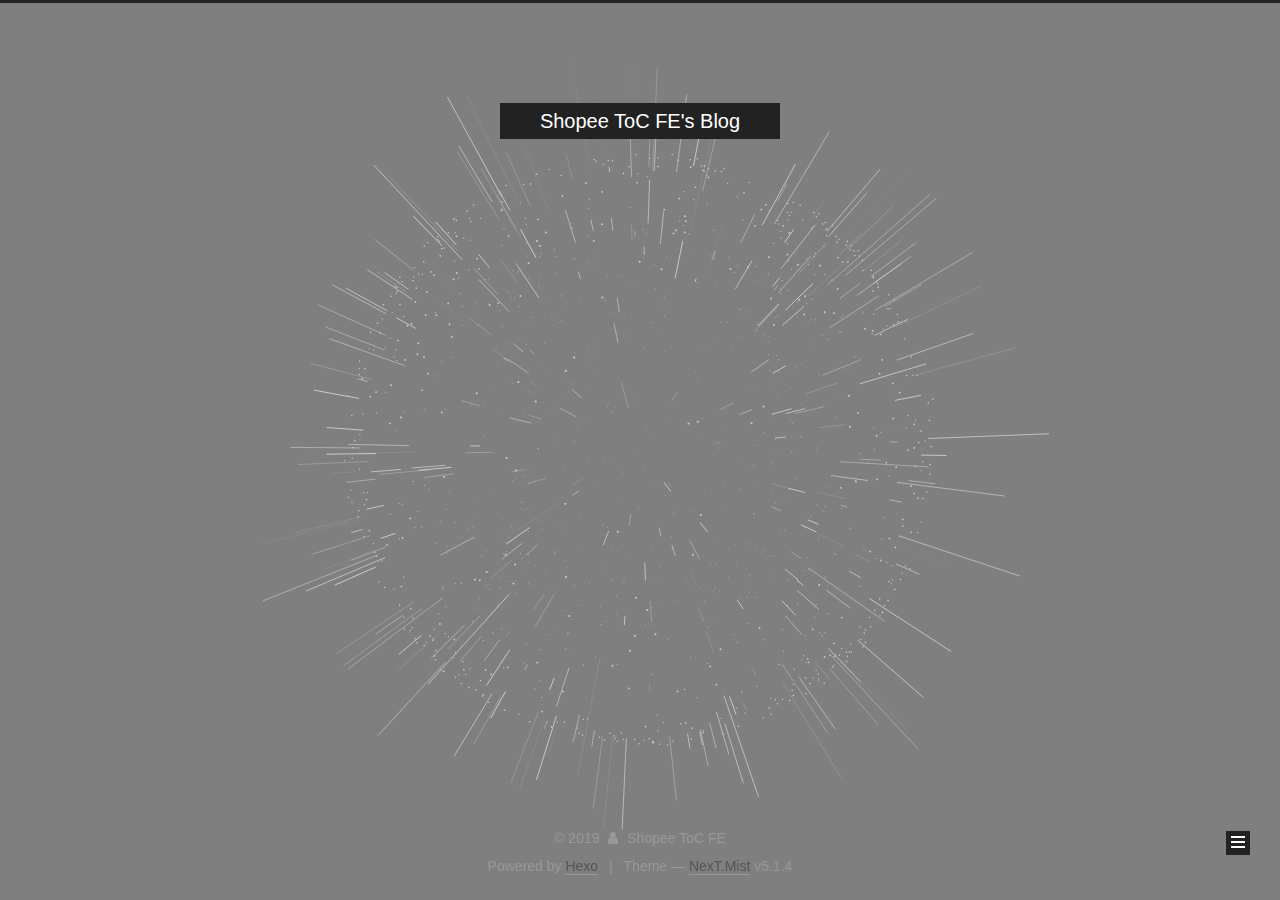
==== commit e15994b5: "Site updated: 2019-05-10 10:54:44" ====
--- a/index.html
+++ b/index.html
@@ -5,7 +5,7 @@
   
 
 
-<html class="theme-next muse use-motion" lang>
+<html class="theme-next mist use-motion" lang>
 <head><meta name="generator" content="Hexo 3.8.0">
   <meta charset="UTF-8">
 <meta http-equiv="X-UA-Compatible" content="IE=edge">
@@ -80,12 +80,12 @@
 
 
 <meta property="og:type" content="website">
-<meta property="og:title" content="Hexo">
+<meta property="og:title" content="Shopee ToC FE&#39;s Blog">
 <meta property="og:url" content="http://yoursite.com/index.html">
-<meta property="og:site_name" content="Hexo">
+<meta property="og:site_name" content="Shopee ToC FE&#39;s Blog">
 <meta property="og:locale" content="default">
 <meta name="twitter:card" content="summary">
-<meta name="twitter:title" content="Hexo">
+<meta name="twitter:title" content="Shopee ToC FE&#39;s Blog">
 
 
 
@@ -93,7 +93,7 @@
   var NexT = window.NexT || {};
   var CONFIG = {
     root: '/',
-    scheme: 'Muse',
+    scheme: 'Mist',
     version: '5.1.4',
     sidebar: {"position":"left","display":"post","offset":12,"b2t":false,"scrollpercent":false,"onmobile":false},
     fancybox: true,
@@ -121,7 +121,7 @@
 
 
 
-  <title>Hexo</title>
+  <title>Shopee ToC FE's Blog</title>
   
 
 
@@ -152,7 +152,7 @@
     <div class="custom-logo-site-title">
       <a href="/" class="brand" rel="start">
         <span class="logo-line-before"><i></i></span>
-        <span class="site-title">Hexo</span>
+        <span class="site-title">Shopee ToC FE's Blog</span>
         <span class="logo-line-after"><i></i></span>
       </a>
     </div>
@@ -187,6 +187,26 @@
         </li>
       
         
+        <li class="menu-item menu-item-tags">
+          <a href="/tags/" rel="section">
+            
+              <i class="menu-item-icon fa fa-fw fa-tags"></i> <br>
+            
+            Tags
+          </a>
+        </li>
+      
+        
+        <li class="menu-item menu-item-categories">
+          <a href="/categories/" rel="section">
+            
+              <i class="menu-item-icon fa fa-fw fa-th"></i> <br>
+            
+            Categories
+          </a>
+        </li>
+      
+        
         <li class="menu-item menu-item-archives">
           <a href="/archives/" rel="section">
             
@@ -198,9 +218,41 @@
       
 
       
+        <li class="menu-item menu-item-search">
+          
+            <a href="javascript:;" class="popup-trigger">
+          
+            
+              <i class="menu-item-icon fa fa-search fa-fw"></i> <br>
+            
+            Search
+          </a>
+        </li>
+      
     </ul>
   
 
+  
+    <div class="site-search">
+      
+  <div class="popup search-popup local-search-popup">
+  <div class="local-search-header clearfix">
+    <span class="search-icon">
+      <i class="fa fa-search"></i>
+    </span>
+    <span class="popup-btn-close">
+      <i class="fa fa-times-circle"></i>
+    </span>
+    <div class="local-search-input-wrapper">
+      <input autocomplete="off" placeholder="Searching..." spellcheck="false" type="text" id="local-search-input">
+    </div>
+  </div>
+  <div id="local-search-result"></div>
+</div>
+
+
+
+    </div>
   
 </nav>
 
@@ -229,16 +281,16 @@
   
   
   <div class="post-block">
-    <link itemprop="mainEntityOfPage" href="http://yoursite.com/2019/05/07/hello-world/">
+    <link itemprop="mainEntityOfPage" href="http://yoursite.com/2018/07/20/page/">
 
     <span hidden itemprop="author" itemscope itemtype="http://schema.org/Person">
-      <meta itemprop="name" content="John Doe">
+      <meta itemprop="name" content="Shopee ToC FE">
       <meta itemprop="description" content>
       <meta itemprop="image" content="/images/avatar.gif">
     </span>
 
     <span hidden itemprop="publisher" itemscope itemtype="http://schema.org/Organization">
-      <meta itemprop="name" content="Hexo">
+      <meta itemprop="name" content="Shopee ToC FE's Blog">
     </span>
 
     
@@ -248,7 +300,7 @@
         
           <h1 class="post-title" itemprop="name headline">
                 
-                <a class="post-title-link" href="/2019/05/07/hello-world/" itemprop="url">Hello World</a></h1>
+                <a class="post-title-link" href="/2018/07/20/page/" itemprop="url">hexo+github搭建个人博客</a></h1>
         
 
         <div class="post-meta">
@@ -260,8 +312,8 @@
               
                 <span class="post-meta-item-text">Posted on</span>
               
-              <time title="Post created" itemprop="dateCreated datePublished" datetime="2019-05-07T15:40:25+08:00">
-                2019-05-07
+              <time title="Post created" itemprop="dateCreated datePublished" datetime="2018-07-20T11:36:40+08:00">
+                2018-07-20
               </time>
             
 
@@ -270,6 +322,28 @@
             
           </span>
 
+          
+            <span class="post-category">
+            
+              <span class="post-meta-divider">|</span>
+            
+              <span class="post-meta-item-icon">
+                <i class="fa fa-folder-o"></i>
+              </span>
+              
+                <span class="post-meta-item-text">In</span>
+              
+              
+                <span itemprop="about" itemscope itemtype="http://schema.org/Thing">
+                  <a href="/categories/编程工具/" itemprop="url" rel="index">
+                    <span itemprop="name">编程工具</span>
+                  </a>
+                </span>
+
+                
+                
+              
+            </span>
           
 
           
@@ -299,18 +373,14 @@
 
       
         
-          
-            <p>Welcome to <a href="https://hexo.io/" target="_blank" rel="noopener">Hexo</a>! This is your very first post. Check <a href="https://hexo.io/docs/" target="_blank" rel="noopener">documentation</a> for more info. If you get any problems when using Hexo, you can find the answer in <a href="https://hexo.io/docs/troubleshooting.html" target="_blank" rel="noopener">troubleshooting</a> or you can ask me on <a href="https://github.com/hexojs/hexo/issues" target="_blank" rel="noopener">GitHub</a>.</p>
-<h2 id="Quick-Start"><a href="#Quick-Start" class="headerlink" title="Quick Start"></a>Quick Start</h2><h3 id="Create-a-new-post"><a href="#Create-a-new-post" class="headerlink" title="Create a new post"></a>Create a new post</h3><figure class="highlight bash"><table><tr><td class="gutter"><pre><span class="line">1</span><br></pre></td><td class="code"><pre><span class="line">$ hexo new <span class="string">"My New Post"</span></span><br></pre></td></tr></table></figure>
-<p>More info: <a href="https://hexo.io/docs/writing.html" target="_blank" rel="noopener">Writing</a></p>
-<h3 id="Run-server"><a href="#Run-server" class="headerlink" title="Run server"></a>Run server</h3><figure class="highlight bash"><table><tr><td class="gutter"><pre><span class="line">1</span><br></pre></td><td class="code"><pre><span class="line">$ hexo server</span><br></pre></td></tr></table></figure>
-<p>More info: <a href="https://hexo.io/docs/server.html" target="_blank" rel="noopener">Server</a></p>
-<h3 id="Generate-static-files"><a href="#Generate-static-files" class="headerlink" title="Generate static files"></a>Generate static files</h3><figure class="highlight bash"><table><tr><td class="gutter"><pre><span class="line">1</span><br></pre></td><td class="code"><pre><span class="line">$ hexo generate</span><br></pre></td></tr></table></figure>
-<p>More info: <a href="https://hexo.io/docs/generating.html" target="_blank" rel="noopener">Generating</a></p>
-<h3 id="Deploy-to-remote-sites"><a href="#Deploy-to-remote-sites" class="headerlink" title="Deploy to remote sites"></a>Deploy to remote sites</h3><figure class="highlight bash"><table><tr><td class="gutter"><pre><span class="line">1</span><br></pre></td><td class="code"><pre><span class="line">$ hexo deploy</span><br></pre></td></tr></table></figure>
-<p>More info: <a href="https://hexo.io/docs/deployment.html" target="_blank" rel="noopener">Deployment</a></p>
-
-          
+          这个博客的搭建使用的是静态博客搭建框架hexo，配与next作为博客主题，最后将博客放到github上。省去了申请域名等麻烦的工作，使得搭建博客变得轻松简单。
+          <!--noindex-->
+          <div class="post-button text-center">
+            <a class="btn" href="/2018/07/20/page/">
+              Read more &raquo;
+            </a>
+          </div>
+          <!--/noindex-->
         
       
     </div>
@@ -379,7 +449,7 @@
         <div class="site-overview">
           <div class="site-author motion-element" itemprop="author" itemscope itemtype="http://schema.org/Person">
             
-              <p class="site-author-name" itemprop="name">John Doe</p>
+              <p class="site-author-name" itemprop="name">Shopee ToC FE</p>
               <p class="site-description motion-element" itemprop="description"></p>
           </div>
 
@@ -397,7 +467,25 @@
             
 
             
-
+              
+              
+              <div class="site-state-item site-state-categories">
+                <a href="/categories/index.html">
+                  <span class="site-state-item-count">1</span>
+                  <span class="site-state-item-name">categories</span>
+                </a>
+              </div>
+            
+
+            
+              
+              
+              <div class="site-state-item site-state-tags">
+                <a href="/tags/index.html">
+                  <span class="site-state-item-count">2</span>
+                  <span class="site-state-item-name">tags</span>
+                </a>
+              </div>
             
 
           </nav>
@@ -405,11 +493,35 @@
           
 
           
-
-          
-          
-
-          
+            <div class="links-of-author motion-element">
+                
+                  <span class="links-of-author-item">
+                    <a href="https://github.com/shopee-toc-fe" target="_blank" title="GitHub">
+                      
+                        <i class="fa fa-fw fa-globe"></i>GitHub</a>
+                  </span>
+                
+            </div>
+          
+
+          
+          
+
+          
+          
+            <div class="links-of-blogroll motion-element links-of-blogroll-block">
+              <div class="links-of-blogroll-title">
+                <i class="fa  fa-fw fa-link"></i>
+                Links
+              </div>
+              <ul class="links-of-blogroll-list">
+                
+                  <li class="links-of-blogroll-item">
+                    <a href="http://example.com/" title="Title" target="_blank">Title</a>
+                  </li>
+                
+              </ul>
+            </div>
           
 
           
@@ -435,7 +547,7 @@
   <span class="with-love">
     <i class="fa fa-user"></i>
   </span>
-  <span class="author" itemprop="copyrightHolder">John Doe</span>
+  <span class="author" itemprop="copyrightHolder">Shopee ToC FE</span>
 
   
 </div>
@@ -449,7 +561,7 @@
 
 
 
-  <div class="theme-info">Theme &mdash; <a class="theme-link" target="_blank" href="https://github.com/iissnan/hexo-theme-next">NexT.Muse</a> v5.1.4</div>
+  <div class="theme-info">Theme &mdash; <a class="theme-link" target="_blank" href="https://github.com/iissnan/hexo-theme-next">NexT.Mist</a> v5.1.4</div>
 
 
 
@@ -502,6 +614,9 @@
 
 
 
+  
+  
+
 
 
 
@@ -536,6 +651,16 @@
     <script type="text/javascript" src="/lib/fancybox/source/jquery.fancybox.pack.js?v=2.1.5"></script>
   
 
+  
+  
+    <script type="text/javascript" src="/lib/three/three.min.js"></script>
+  
+
+  
+  
+    <script type="text/javascript" src="/lib/three/canvas_sphere.min.js"></script>
+  
+
 
   
 
@@ -592,6 +717,323 @@
 
 
   
+
+  <script type="text/javascript">
+    // Popup Window;
+    var isfetched = false;
+    var isXml = true;
+    // Search DB path;
+    var search_path = "search.xml";
+    if (search_path.length === 0) {
+      search_path = "search.xml";
+    } else if (/json$/i.test(search_path)) {
+      isXml = false;
+    }
+    var path = "/" + search_path;
+    // monitor main search box;
+
+    var onPopupClose = function (e) {
+      $('.popup').hide();
+      $('#local-search-input').val('');
+      $('.search-result-list').remove();
+      $('#no-result').remove();
+      $(".local-search-pop-overlay").remove();
+      $('body').css('overflow', '');
+    }
+
+    function proceedsearch() {
+      $("body")
+        .append('<div class="search-popup-overlay local-search-pop-overlay"></div>')
+        .css('overflow', 'hidden');
+      $('.search-popup-overlay').click(onPopupClose);
+      $('.popup').toggle();
+      var $localSearchInput = $('#local-search-input');
+      $localSearchInput.attr("autocapitalize", "none");
+      $localSearchInput.attr("autocorrect", "off");
+      $localSearchInput.focus();
+    }
+
+    // search function;
+    var searchFunc = function(path, search_id, content_id) {
+      'use strict';
+
+      // start loading animation
+      $("body")
+        .append('<div class="search-popup-overlay local-search-pop-overlay">' +
+          '<div id="search-loading-icon">' +
+          '<i class="fa fa-spinner fa-pulse fa-5x fa-fw"></i>' +
+          '</div>' +
+          '</div>')
+        .css('overflow', 'hidden');
+      $("#search-loading-icon").css('margin', '20% auto 0 auto').css('text-align', 'center');
+
+      $.ajax({
+        url: path,
+        dataType: isXml ? "xml" : "json",
+        async: true,
+        success: function(res) {
+          // get the contents from search data
+          isfetched = true;
+          $('.popup').detach().appendTo('.header-inner');
+          var datas = isXml ? $("entry", res).map(function() {
+            return {
+              title: $("title", this).text(),
+              content: $("content",this).text(),
+              url: $("url" , this).text()
+            };
+          }).get() : res;
+          var input = document.getElementById(search_id);
+          var resultContent = document.getElementById(content_id);
+          var inputEventFunction = function() {
+            var searchText = input.value.trim().toLowerCase();
+            var keywords = searchText.split(/[\s\-]+/);
+            if (keywords.length > 1) {
+              keywords.push(searchText);
+            }
+            var resultItems = [];
+            if (searchText.length > 0) {
+              // perform local searching
+              datas.forEach(function(data) {
+                var isMatch = false;
+                var hitCount = 0;
+                var searchTextCount = 0;
+                var title = data.title.trim();
+                var titleInLowerCase = title.toLowerCase();
+                var content = data.content.trim().replace(/<[^>]+>/g,"");
+                var contentInLowerCase = content.toLowerCase();
+                var articleUrl = decodeURIComponent(data.url);
+                var indexOfTitle = [];
+                var indexOfContent = [];
+                // only match articles with not empty titles
+                if(title != '') {
+                  keywords.forEach(function(keyword) {
+                    function getIndexByWord(word, text, caseSensitive) {
+                      var wordLen = word.length;
+                      if (wordLen === 0) {
+                        return [];
+                      }
+                      var startPosition = 0, position = [], index = [];
+                      if (!caseSensitive) {
+                        text = text.toLowerCase();
+                        word = word.toLowerCase();
+                      }
+                      while ((position = text.indexOf(word, startPosition)) > -1) {
+                        index.push({position: position, word: word});
+                        startPosition = position + wordLen;
+                      }
+                      return index;
+                    }
+
+                    indexOfTitle = indexOfTitle.concat(getIndexByWord(keyword, titleInLowerCase, false));
+                    indexOfContent = indexOfContent.concat(getIndexByWord(keyword, contentInLowerCase, false));
+                  });
+                  if (indexOfTitle.length > 0 || indexOfContent.length > 0) {
+                    isMatch = true;
+                    hitCount = indexOfTitle.length + indexOfContent.length;
+                  }
+                }
+
+                // show search results
+
+                if (isMatch) {
+                  // sort index by position of keyword
+
+                  [indexOfTitle, indexOfContent].forEach(function (index) {
+                    index.sort(function (itemLeft, itemRight) {
+                      if (itemRight.position !== itemLeft.position) {
+                        return itemRight.position - itemLeft.position;
+                      } else {
+                        return itemLeft.word.length - itemRight.word.length;
+                      }
+                    });
+                  });
+
+                  // merge hits into slices
+
+                  function mergeIntoSlice(text, start, end, index) {
+                    var item = index[index.length - 1];
+                    var position = item.position;
+                    var word = item.word;
+                    var hits = [];
+                    var searchTextCountInSlice = 0;
+                    while (position + word.length <= end && index.length != 0) {
+                      if (word === searchText) {
+                        searchTextCountInSlice++;
+                      }
+                      hits.push({position: position, length: word.length});
+                      var wordEnd = position + word.length;
+
+                      // move to next position of hit
+
+                      index.pop();
+                      while (index.length != 0) {
+                        item = index[index.length - 1];
+                        position = item.position;
+                        word = item.word;
+                        if (wordEnd > position) {
+                          index.pop();
+                        } else {
+                          break;
+                        }
+                      }
+                    }
+                    searchTextCount += searchTextCountInSlice;
+                    return {
+                      hits: hits,
+                      start: start,
+                      end: end,
+                      searchTextCount: searchTextCountInSlice
+                    };
+                  }
+
+                  var slicesOfTitle = [];
+                  if (indexOfTitle.length != 0) {
+                    slicesOfTitle.push(mergeIntoSlice(title, 0, title.length, indexOfTitle));
+                  }
+
+                  var slicesOfContent = [];
+                  while (indexOfContent.length != 0) {
+                    var item = indexOfContent[indexOfContent.length - 1];
+                    var position = item.position;
+                    var word = item.word;
+                    // cut out 100 characters
+                    var start = position - 20;
+                    var end = position + 80;
+                    if(start < 0){
+                      start = 0;
+                    }
+                    if (end < position + word.length) {
+                      end = position + word.length;
+                    }
+                    if(end > content.length){
+                      end = content.length;
+                    }
+                    slicesOfContent.push(mergeIntoSlice(content, start, end, indexOfContent));
+                  }
+
+                  // sort slices in content by search text's count and hits' count
+
+                  slicesOfContent.sort(function (sliceLeft, sliceRight) {
+                    if (sliceLeft.searchTextCount !== sliceRight.searchTextCount) {
+                      return sliceRight.searchTextCount - sliceLeft.searchTextCount;
+                    } else if (sliceLeft.hits.length !== sliceRight.hits.length) {
+                      return sliceRight.hits.length - sliceLeft.hits.length;
+                    } else {
+                      return sliceLeft.start - sliceRight.start;
+                    }
+                  });
+
+                  // select top N slices in content
+
+                  var upperBound = parseInt('1');
+                  if (upperBound >= 0) {
+                    slicesOfContent = slicesOfContent.slice(0, upperBound);
+                  }
+
+                  // highlight title and content
+
+                  function highlightKeyword(text, slice) {
+                    var result = '';
+                    var prevEnd = slice.start;
+                    slice.hits.forEach(function (hit) {
+                      result += text.substring(prevEnd, hit.position);
+                      var end = hit.position + hit.length;
+                      result += '<b class="search-keyword">' + text.substring(hit.position, end) + '</b>';
+                      prevEnd = end;
+                    });
+                    result += text.substring(prevEnd, slice.end);
+                    return result;
+                  }
+
+                  var resultItem = '';
+
+                  if (slicesOfTitle.length != 0) {
+                    resultItem += "<li><a href='" + articleUrl + "' class='search-result-title'>" + highlightKeyword(title, slicesOfTitle[0]) + "</a>";
+                  } else {
+                    resultItem += "<li><a href='" + articleUrl + "' class='search-result-title'>" + title + "</a>";
+                  }
+
+                  slicesOfContent.forEach(function (slice) {
+                    resultItem += "<a href='" + articleUrl + "'>" +
+                      "<p class=\"search-result\">" + highlightKeyword(content, slice) +
+                      "...</p>" + "</a>";
+                  });
+
+                  resultItem += "</li>";
+                  resultItems.push({
+                    item: resultItem,
+                    searchTextCount: searchTextCount,
+                    hitCount: hitCount,
+                    id: resultItems.length
+                  });
+                }
+              })
+            };
+            if (keywords.length === 1 && keywords[0] === "") {
+              resultContent.innerHTML = '<div id="no-result"><i class="fa fa-search fa-5x" /></div>'
+            } else if (resultItems.length === 0) {
+              resultContent.innerHTML = '<div id="no-result"><i class="fa fa-frown-o fa-5x" /></div>'
+            } else {
+              resultItems.sort(function (resultLeft, resultRight) {
+                if (resultLeft.searchTextCount !== resultRight.searchTextCount) {
+                  return resultRight.searchTextCount - resultLeft.searchTextCount;
+                } else if (resultLeft.hitCount !== resultRight.hitCount) {
+                  return resultRight.hitCount - resultLeft.hitCount;
+                } else {
+                  return resultRight.id - resultLeft.id;
+                }
+              });
+              var searchResultList = '<ul class=\"search-result-list\">';
+              resultItems.forEach(function (result) {
+                searchResultList += result.item;
+              })
+              searchResultList += "</ul>";
+              resultContent.innerHTML = searchResultList;
+            }
+          }
+
+          if ('auto' === 'auto') {
+            input.addEventListener('input', inputEventFunction);
+          } else {
+            $('.search-icon').click(inputEventFunction);
+            input.addEventListener('keypress', function (event) {
+              if (event.keyCode === 13) {
+                inputEventFunction();
+              }
+            });
+          }
+
+          // remove loading animation
+          $(".local-search-pop-overlay").remove();
+          $('body').css('overflow', '');
+
+          proceedsearch();
+        }
+      });
+    }
+
+    // handle and trigger popup window;
+    $('.popup-trigger').click(function(e) {
+      e.stopPropagation();
+      if (isfetched === false) {
+        searchFunc(path, 'local-search-input', 'local-search-result');
+      } else {
+        proceedsearch();
+      };
+    });
+
+    $('.popup-btn-close').click(onPopupClose);
+    $('.popup').click(function(e){
+      e.stopPropagation();
+    });
+    $(document).on('keyup', function (event) {
+      var shouldDismissSearchPopup = event.which === 27 &&
+        $('.search-popup').is(':visible');
+      if (shouldDismissSearchPopup) {
+        onPopupClose();
+      }
+    });
+  </script>
 
 
 
--- a/css/main.css
+++ b/css/main.css
@@ -1822,7 +1822,7 @@
   width: 4px;
   height: 4px;
   border-radius: 50%;
-  background: #25ffab;
+  background: #7cbad9;
 }
 .links-of-blogroll {
   font-size: 13px;
